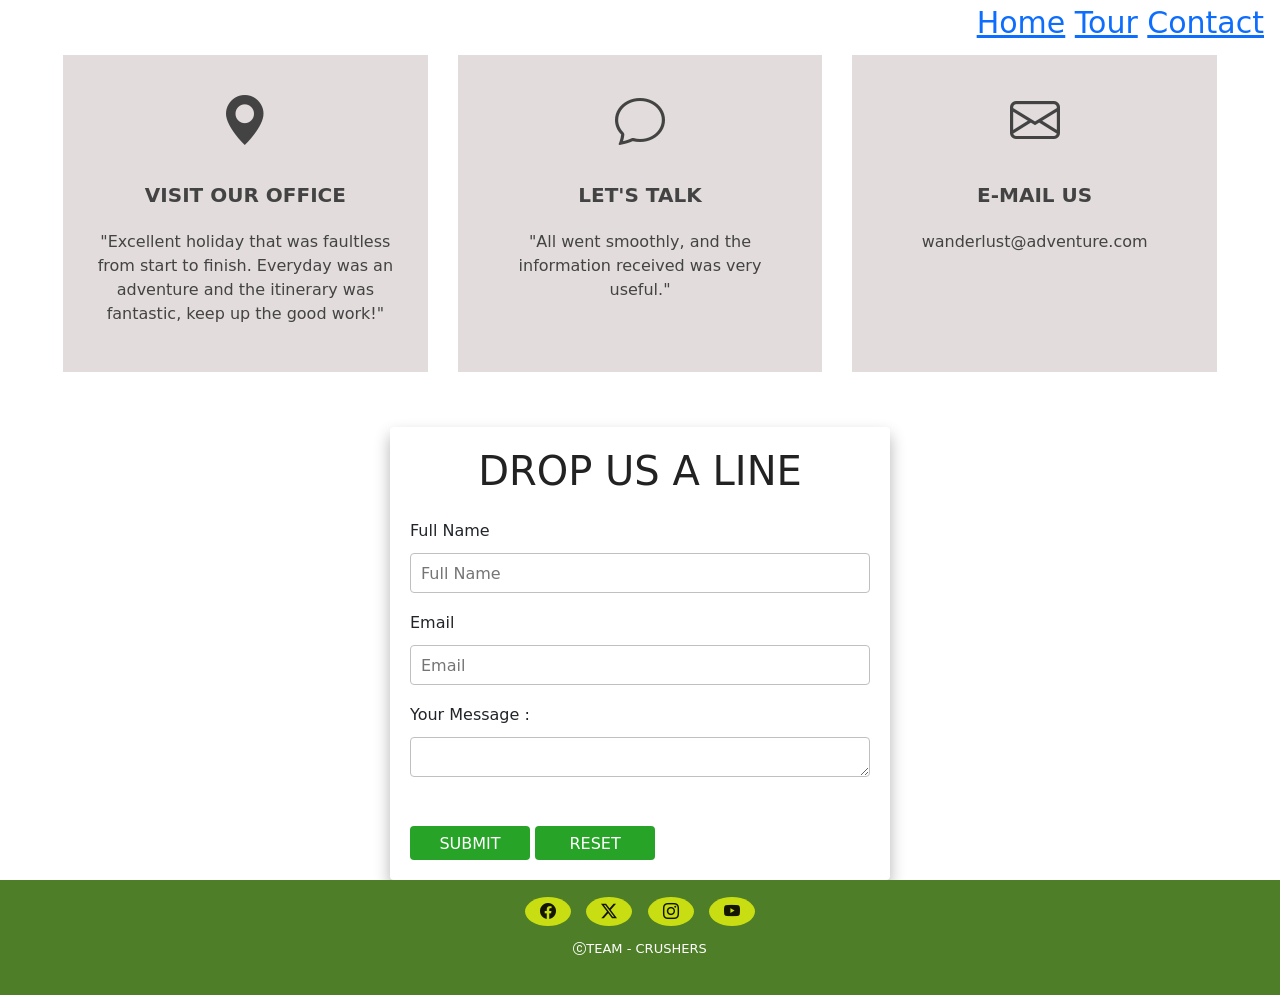
==== contact.html @ a91220c4 "add  content to ontact page" ====
<!DOCTYPE html>
<!DOCTYPE html>
<html lang="en">

<head>

    <meta charset="UTF-8">
    <meta name="viewport" content="width=device-width, initial-scale=1.0">
    <link href="https://cdn.jsdelivr.net/npm/bootstrap@5.3.3/dist/css/bootstrap.min.css" rel="stylesheet">
    <link rel="stylesheet" href="assets/css/style.css">
    <link rel="stylesheet" href="https://cdn.jsdelivr.net/npm/bootstrap-icons@1.11.3/font/bootstrap-icons.min.css">
    <link rel="preconnect" href="https://fonts.googleapis.com">
    <link rel="preconnect" href="https://fonts.gstatic.com" crossorigin>
    <link
        href="https://fonts.googleapis.com/css2?family=Carattere&family=Noto+Sans:ital,wght@0,100..900;1,100..900&family=Open+Sans:ital,wght@0,300..800;1,300..800&family=Roboto:ital,wght@0,100;0,300;0,400;0,500;0,700;0,900;1,100;1,300;1,400;1,500;1,700;1,900&display=swap"
        rel="stylesheet">
    <title>Wanderlust Adventure</title>

</head>



<!-- Logo, Navigation bar,  Hero image3 and Breadcrumb Contact nav -->
<header>

</header>


<!-- Contact cards: 'Visit our office', 'Let's talk' and 'E-mail us' -->
 <body>
    
    <nav>
        <a href="index.html">Home</a>
        <a href="tour.html">Tour</a>
        <a href="contact.html">Contact</a>
    </nav>
<!-- Testimonials -->
<section>
    <div class="contact-page">
        <div class="inner">

            <div class="row">
                <div class="col">
                    <div class="contact-details">
                        <span><i class="bi bi-geo-alt-fill"></i></span>
                        <div class="name"><b>Visit Our office</b></div>

                        <p>"Excellent holiday that was faultless from start to finish. Everyday was an adventure and
                            the itinerary was fantastic, keep up the good work!"</p>
                    </div>
                </div>
                <div class="col">
                    <div class="contact-details">
                        <span><i class="bi bi-chat"></i></span>
                        <div class="name"><b>let's talk</b></div>

                        <p>"All went smoothly, and the information received was very useful."</p>
                    </div>
                </div>

                <div class="col">
                    <div class="contact-details">
                        <span><i class="bi bi-envelope"></i></span>
                        <div class="name"><b>E-mail us</b></div>

                        <p>wanderlust@adventure.com</p>
                    </div>
                </div>
            </div>

        </div>
    </div>
    </div>
    </div>

</section>
<section>
    <div class="form-group">
        <form action="https://formdump.codeinstitute.net?" method="post">
            <h1>Drop us a line</h1>

            <div class="form"><label for="full-name">Full Name</label>
                <input type="text" name="Full-Name" placeholder="Full Name" class="form-contral" id="full-name" required>
            </div>
            <div class="form"><label for="email">Email</label>
                <input type="email" name="email-address" placeholder="Email" class="form-contral" id="email" required>
            </div>
            <div class="form"><label for="message">Your Message :</label>
                <textarea name="message" id="message" rows="10" cols="20" class="form-contral" required></textarea>
            </div>
            <br>

            <button type="submit" class="btn">Submit</button>
            <button type="reset" class="btn">Reset</button>

        </form>
    </div>

</section>


<!-- Footer -->
<footer>
    <div class="footer-container">
        <div class="social-network social-icons">
            <span>
                <a href="https://www.facebook.com/" target="_blank" aria-label="visit our facebook page"><i
                        class="bi bi-facebook"></i></a>
                <a href="https://x.com/" target="_blank" aria-label="visit our twitter page"><i
                        class="bi bi-twitter-x"></i></a>
                <a href="https://www.instagram.com/" target="_blank" aria-label="visit our instagram page"><i
                        class="bi bi-instagram"></i></a>
                <a href="https://www.youtube.com/" target="_blank" aria-label="visit our youtube page"><i
                        class="bi bi-youtube"></i></a>
            </span>
        </div>

        <div class="footer-bottom">
            <p><i class="bi bi-c-circle"></i> Team - Crushers</p>

        </div>

    </div>
</footer>

<script src="https://cdn.jsdelivr.net/npm/bootstrap@5.3.3/dist/js/bootstrap.bundle.min.js">
</script>

</body>

</html>
---- assets/css/style.css ----
*{
    margin: 0;
    padding: 0;
}

html {
    height: 100%;
}

body {
    margin: 0;
    padding: 0;
    /* background: rgb(32, 24, 77); */
    min-height: 100%;
    display: flex;
    flex-direction: column;
}

nav {
    text-align: right;
    font-size: 30px;
    margin-right: 20px;
    text-decoration: none;
    position: absolute;
    background-color: #ffffff;
    width: 100%;
    left: 0;
    padding: 0 1rem;
}

.tagline {
    text-align: center;
    margin-bottom: auto;
    margin-top: 3%;
    text-transform: uppercase;
    width: 100%;
}

.tagline h1{
    background-color: #c7c2c2;
    text-shadow: #27a327;
    text-decoration: none;
    color: #434343;
    width: 100%;
    display: flex;
    flex-wrap: wrap;
    padding: 5px;
   justify-content: center;
   transform: translate(10px, 10px);
}


/* Style for Popular destination section */

.slidershow {
    width: 700px;
    height: 500px;
    overflow: hidden;
    margin-top: auto;
}

.middle {
    position: relative;
    top: 50%;
    left: 50%;
    transform: translate(-50%, -5%);

}

.navigation {
    position: absolute;
    bottom: 20px;
    left: 50%;
    transform: translateX(-50%);
    display: flex;
}

.bar {
    width: 50px;
    height: 10px;
    border: 2px solid #ffffff;
    margin: 6px;
    background-color: rgba(0, 0, 0, 0.2);
    cursor: pointer;
    transition: 0.4s;
}

.bar:hover {
    background-color: #dd820c;
}

input[name="r1"],
input[name="r2"],
input[name="r3"],
input[name="r4"],
input[name="r5"] {
    position: absolute;
    visibility: hidden;
}

.slides {
    width: 500%;
    height: 100%;
    display: flex;
}

.image {
    width: 20%;
    transition: 0.6s;
    margin-top: auto;
}

.image img {
    width: 100%;
    height: 100%;
}

#r1:checked ~ .m1 {
    margin-left: 0;
}

#r2:checked ~ .m1 {
    margin-left: -20%; 
}

#r3:checked ~ .m1 {
    margin-left: -40%;
}

#r4:checked ~ .m1 {
    margin-left: -60%;
}

#r5:checked ~ .m1 {
    margin-left: -80%;
}

/* ---------------------Testimonials Style-------- */

.testimonials {
    padding: 40px 0;
    background: #c7c2c2;
    color: #434343;
    display: flex;
    flex-wrap: wrap;
    text-align: center;
    margin-top: auto;
}
.testimonials h1 {
    font-size: 50px;
    color: rgb(55, 50, 131);
    font-style: normal;
   
}

.inner {
    max-width: 1200px;
    margin: auto;
    overflow: hidden;
    padding: 0 20px;
}

.border {
    width: 160px;
    height: 5px;
    background: #6ab04c;
    margin: 26px auto;
}

.row {
    display: flex;
    flex-wrap: wrap;
    justify-content: center;
    z-index: 1;
}

.col {
    flex: 33.33%;
    max-width: 33.33%;
    box-sizing: border-box;
    padding: 15px;
}

.testimonial {
    background: #fff;
    padding: 30px;
    width: 100%;
    height: 100%;
}

.name {
    font-size: 20px;
    text-transform: uppercase;
    margin: 20px 0;
}

.stars {
    color: #dd820c;
    margin-bottom: 20px;

}
/* ---------------------for contact page-------------------------- */
.contact-page{
    padding: 40px 0;
    color: #434343;
    display: flex;
    flex-wrap: wrap;
    text-align: center;
    margin-top: auto;
}


.contact-details {
    background: #e2dcdc;
    padding: 30px;
    width: 100%;
    height: 100%;
    box-shadow: #000000;
}

.contact-details span {
    font-size: 50px;
}

.form-group {
    margin: auto;
    width: 500px;
    max-width: 90%;
}

.form-group form {
    width: 100%;
    height: 100%;
    padding: 20px;
    background: #fff;
    border-radius: 4px;
    box-shadow: 0 8px 16px rgba(0, 0, 0, 0.3);
}

.form-group form h1 {
    text-align: center;
    margin-bottom: 24px;
    color: #222;
    text-transform: uppercase;
}

.form-group form .form-contral{
    width: 100%;
    height: 40px;
    background: #fff;
    border-radius: 4px;
    border: 1px solid silver;
    margin: 10px 0 18px 0;
    padding: 0 10px;                                                                                                                                   
}

.form-group form .btn {
    margin-left: auto;
    width: 120px;
    height: 34px;
    border: none;
    outline: none;
    background: #27a327;
    cursor: pointer;
    font-size: 16px;
    text-transform: uppercase;
    color: white;
    border-radius: 4px;
    transition: 0.3s;
}

.form-group form .btn:hover {
    opacity: 0.7;
}

/* ---------------------for footer area-------------------------- */
footer {
    background-color: rgb(78, 126, 39);
    width: 100%;
    display: inline-block;
    margin-top: auto;
}

.footer-container {
    height: auto;
    width: 100%;
    padding: 20px 15px 20px 15px;
}

.social-network {
    display: flex;
    justify-content: center;
}

.social-icons a {
    list-style-type: none;
    display: inline block;
    text-decoration: none;
    padding: 5px;
    margin: 5px;
    background-color: #c9dd13;
    border-radius: 50%;
}

.social-icons a i {
    font-size: 1em;
    color: black;
    padding: 10px;
    opacity: 0.9;
}

.social-icons a:hover {
    background-color: #dd820c;
    transition: 0.5s;
}

.footer-bottom {
    align-items: center;
}

.footer-bottom p {
    display: flex;
    justify-content: center;
    text-transform: uppercase;
    font-size: small;
    padding-top: 15px;
    color: #fff;
}

.footer-bottom p span {
    justify-content: space-around;
}

/* ------------Media Queries for Testimonials------------------------ */

@media screen and (max-width:960px){
    .col {
        flex: 100%;
        max-width: 50%;
    }
}
@media screen and (max-width:768px){
    .col {
        flex: 100%;
        max-width: 100%;
    }
}

/* Additional styles for header and navbar */

.header-background {
    background-image: url('../images/beach_compressed.jpg'); 
    background-size: cover;
    background-position: center;
    color: white;
    padding: 50px 0;
}

.breadcrumb-item a {
    color: #ffffff;
}

.breadcrumb-item.active {
    color: #ffffff;
}

.navbar {
    background-color: #ffffff; 
    color: #000000;
    display: flex;
    justify-content: space-between;
    align-items: center;
    padding: 1rem;
}

.navbar-nav {
    list-style: none;
    margin: 0;
    padding: 0;
    display: flex;
    gap: 1rem;
}

.navbar a {
    color: #000000; 
    text-decoration: none;
}

.navbar a:hover {
    color: #000000; 
}

.navbar .disabled {
    color: #cccccc; 
}
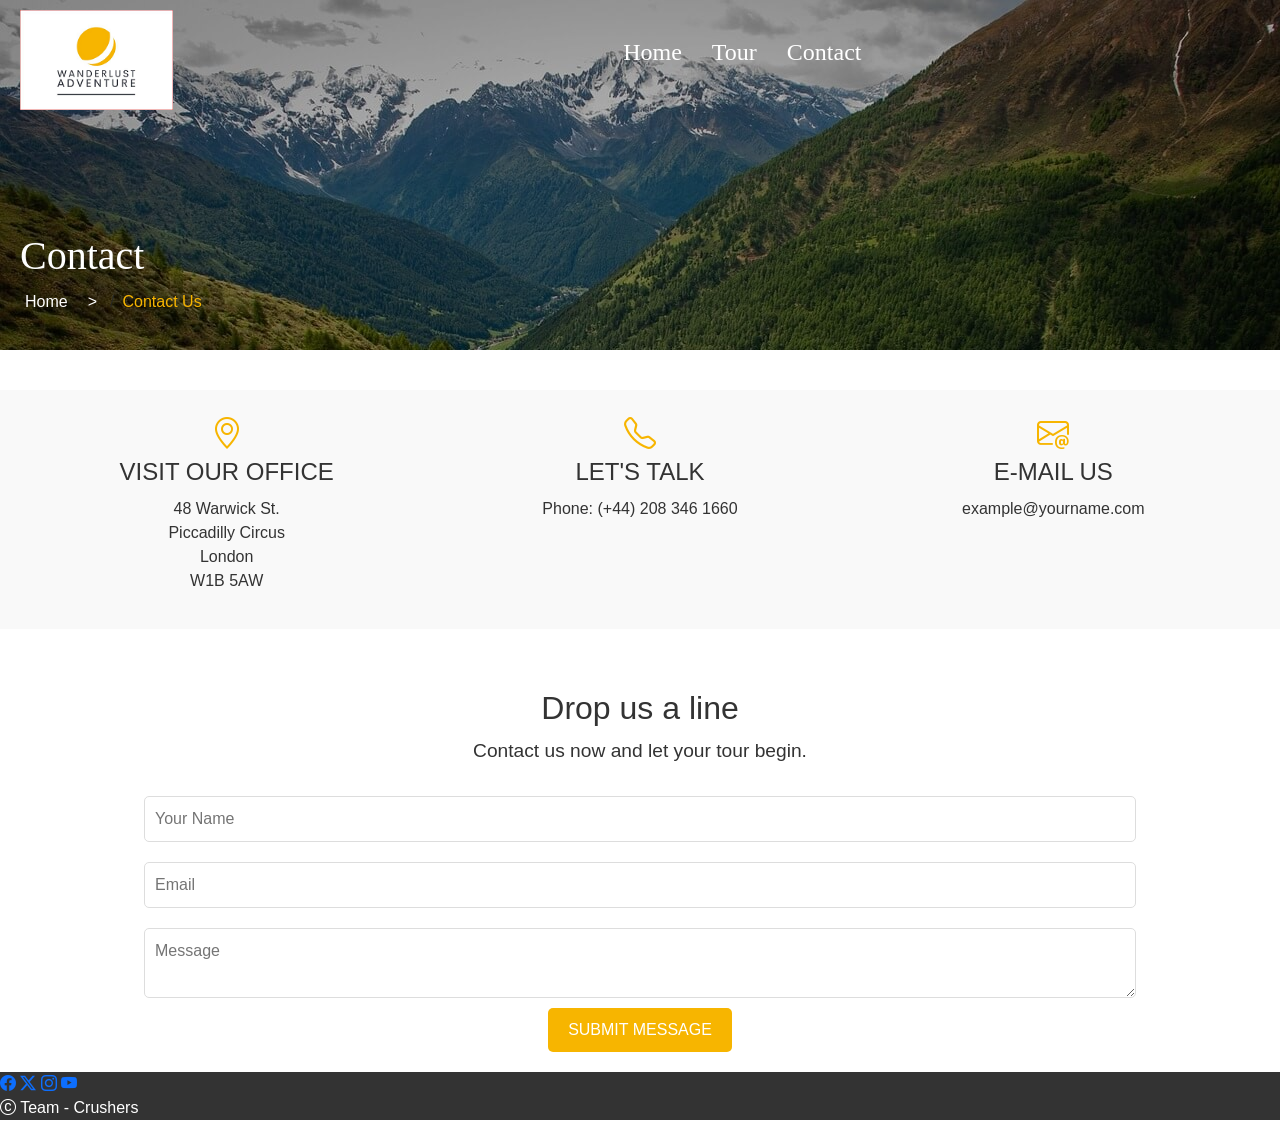
==== commit c6e7194b: "Added Contact page." ====
--- a/contact.html
+++ b/contact.html
@@ -1,131 +1,91 @@
-<!DOCTYPE html>
 <!DOCTYPE html>
 <html lang="en">
-
 <head>
-
     <meta charset="UTF-8">
     <meta name="viewport" content="width=device-width, initial-scale=1.0">
     <link href="https://cdn.jsdelivr.net/npm/bootstrap@5.3.3/dist/css/bootstrap.min.css" rel="stylesheet">
-    <link rel="stylesheet" href="assets/css/style.css">
+    <link rel="stylesheet" href="assets/css/contact_page_style.css">
     <link rel="stylesheet" href="https://cdn.jsdelivr.net/npm/bootstrap-icons@1.11.3/font/bootstrap-icons.min.css">
     <link rel="preconnect" href="https://fonts.googleapis.com">
     <link rel="preconnect" href="https://fonts.gstatic.com" crossorigin>
-    <link
-        href="https://fonts.googleapis.com/css2?family=Carattere&family=Noto+Sans:ital,wght@0,100..900;1,100..900&family=Open+Sans:ital,wght@0,300..800;1,300..800&family=Roboto:ital,wght@0,100;0,300;0,400;0,500;0,700;0,900;1,100;1,300;1,400;1,500;1,700;1,900&display=swap"
-        rel="stylesheet">
+    <link href="https://fonts.googleapis.com/css2?family=Carattere&family=Noto+Sans:ital,wght@0,100..900;1,100..900&family=Open+Sans:ital,wght@0,300..800;1,300..800&family=Roboto:ital,wght@0,100;0,300;0,400;0,500;0,700;0,900;1,100;1,300;1,400;1,500;1,700;1,900&display=swap" rel="stylesheet">
     <title>Wanderlust Adventure</title>
-
 </head>
 
-
-
-<!-- Logo, Navigation bar,  Hero image3 and Breadcrumb Contact nav -->
-<header>
-
-</header>
-
-
-<!-- Contact cards: 'Visit our office', 'Let's talk' and 'E-mail us' -->
- <body>
-    
-    <nav>
-        <a href="index.html">Home</a>
-        <a href="tour.html">Tour</a>
-        <a href="contact.html">Contact</a>
-    </nav>
-<!-- Testimonials -->
-<section>
-    <div class="contact-page">
-        <div class="inner">
-
-            <div class="row">
-                <div class="col">
-                    <div class="contact-details">
-                        <span><i class="bi bi-geo-alt-fill"></i></span>
-                        <div class="name"><b>Visit Our office</b></div>
-
-                        <p>"Excellent holiday that was faultless from start to finish. Everyday was an adventure and
-                            the itinerary was fantastic, keep up the good work!"</p>
-                    </div>
+<body>
+    <header>
+        <div class="header-container">
+            <!-- Logo and navigation -->
+            <div class="navbar">
+                <div class="logo">
+                    <img src="assets/images/logo_wanderlust_adventure_small.png" alt="Wanderlust Adventure logo">
                 </div>
-                <div class="col">
-                    <div class="contact-details">
-                        <span><i class="bi bi-chat"></i></span>
-                        <div class="name"><b>let's talk</b></div>
-
-                        <p>"All went smoothly, and the information received was very useful."</p>
-                    </div>
-                </div>
-
-                <div class="col">
-                    <div class="contact-details">
-                        <span><i class="bi bi-envelope"></i></span>
-                        <div class="name"><b>E-mail us</b></div>
-
-                        <p>wanderlust@adventure.com</p>
-                    </div>
+                <nav>
+                    <ul>
+                        <li><a href="index.html">Home</a></li>                    
+                        <li><a href="tour.html">Tour</a></li>                  
+                        <li><a href="contact.html">Contact</a></li>
+                    </ul>
+                </nav>
+            </div>
+            <div class="hero">
+                <h2>Contact</h2>
+                <div class="breadcrumb">
+                    <a href="index.html" class="breadcrumb-item">Home</a>
+                    <a href="contact.html" class="breadcrumb-item">Contact Us</a>
                 </div>
             </div>
+        </div>
+    </header>
 
+    <main>
+        <section class="contact-info">
+            <div class="info-box">
+                <i class="bi bi-geo-alt"></i>
+                <h3>VISIT OUR OFFICE</h3>
+                <p>48 Warwick St.<br>Piccadilly Circus<br>London<br>W1B 5AW</p>
+            </div>
+            <div class="info-box">
+                <i class="bi bi-telephone"></i>
+                <h3>LET'S TALK</h3>
+                <p>Phone: (+44) 208 346 1660</p>
+            </div>
+            <div class="info-box">
+                <i class="bi bi-envelope-at"></i>
+                <h3>E-MAIL US</h3>
+                <p>example@yourname.com</p>
+            </div>
+        </section>
+
+        <section class="contact-form">
+            <h2>Drop us a line</h2>
+            <p>Contact us now and let your tour begin.</p>
+            <form action="#">
+                <input type="text" name="name" placeholder="Your Name" required>
+                <input type="email" name="email" placeholder="Email" required>                
+                <textarea name="message" placeholder="Message" required></textarea>
+                <button type="submit">SUBMIT MESSAGE</button>
+            </form>
+        </section>
+    </main>
+
+    <!-- Footer -->
+    <footer>
+        <div class="footer-container">
+            <div class="social-network social-icons">
+                <span>
+                    <a href="https://www.facebook.com/" target="_blank" aria-label="visit our facebook page"><i class="bi bi-facebook"></i></a>
+                    <a href="https://x.com/" target="_blank" aria-label="visit our twitter page"><i class="bi bi-twitter-x"></i></a>
+                    <a href="https://www.instagram.com/" target="_blank" aria-label="visit our instagram page"><i class="bi bi-instagram"></i></a>
+                    <a href="https://www.youtube.com/" target="_blank" aria-label="visit our youtube page"><i class="bi bi-youtube"></i></a>
+                </span>
+            </div>
+            <div class="footer-bottom">
+                <p><i class="bi bi-c-circle"></i> Team - Crushers</p>
+            </div>          
         </div>
-    </div>
-    </div>
-    </div>
+    </footer>
 
-</section>
-<section>
-    <div class="form-group">
-        <form action="https://formdump.codeinstitute.net?" method="post">
-            <h1>Drop us a line</h1>
-
-            <div class="form"><label for="full-name">Full Name</label>
-                <input type="text" name="Full-Name" placeholder="Full Name" class="form-contral" id="full-name" required>
-            </div>
-            <div class="form"><label for="email">Email</label>
-                <input type="email" name="email-address" placeholder="Email" class="form-contral" id="email" required>
-            </div>
-            <div class="form"><label for="message">Your Message :</label>
-                <textarea name="message" id="message" rows="10" cols="20" class="form-contral" required></textarea>
-            </div>
-            <br>
-
-            <button type="submit" class="btn">Submit</button>
-            <button type="reset" class="btn">Reset</button>
-
-        </form>
-    </div>
-
-</section>
-
-
-<!-- Footer -->
-<footer>
-    <div class="footer-container">
-        <div class="social-network social-icons">
-            <span>
-                <a href="https://www.facebook.com/" target="_blank" aria-label="visit our facebook page"><i
-                        class="bi bi-facebook"></i></a>
-                <a href="https://x.com/" target="_blank" aria-label="visit our twitter page"><i
-                        class="bi bi-twitter-x"></i></a>
-                <a href="https://www.instagram.com/" target="_blank" aria-label="visit our instagram page"><i
-                        class="bi bi-instagram"></i></a>
-                <a href="https://www.youtube.com/" target="_blank" aria-label="visit our youtube page"><i
-                        class="bi bi-youtube"></i></a>
-            </span>
-        </div>
-
-        <div class="footer-bottom">
-            <p><i class="bi bi-c-circle"></i> Team - Crushers</p>
-
-        </div>
-
-    </div>
-</footer>
-
-<script src="https://cdn.jsdelivr.net/npm/bootstrap@5.3.3/dist/js/bootstrap.bundle.min.js">
-</script>
-
+    <script src="https://cdn.jsdelivr.net/npm/bootstrap@5.3.3/dist/js/bootstrap.bundle.min.js"></script>
 </body>
-
-</html>+</html>
--- a/assets/css/contact_page_style.css
+++ b/assets/css/contact_page_style.css
@@ -0,0 +1,212 @@
+* {
+    margin: 0;
+    padding: 0;
+    box-sizing: border-box;
+    font-family: 'Roboto', Arial, sans-serif;
+}
+
+body {
+    color: #333;
+}
+
+/* Header styles */
+.header-container {
+    background-image: url('../images/alps_compressed_cropped.jpg');
+    background-size: cover;
+    background-position: center;
+    position: relative;
+    height: 350px;
+}
+
+/* Black overlay with 50% opacity over the hero image for better text readability. */
+.header-container::after {
+    content: '';
+    position: absolute;
+    top: 0;
+    left: 0;
+    width: 100%;
+    height: 100%;
+    background-color: rgba(0, 0, 0, 0.3); 
+    z-index: 1;
+}
+
+.navbar {
+    position: absolute;
+    top: 0;
+    left: 0;
+    width: 100%;    
+    display: flex;
+    align-items: center;
+    padding: 10px 0;
+    z-index: 1000; /* Navbar on top */
+}
+
+.navbar .logo img {
+    height: 100px;
+    width: auto;
+    margin-left: 20px;
+}
+
+nav {
+    flex-grow: 1; 
+    text-align: center;
+    
+}
+
+.navbar nav ul {
+    list-style: none;
+    display: flex;
+    justify-content: center;
+    align-items: center;
+}
+
+.navbar nav ul li {
+    margin: 0 15px;
+}
+
+.navbar nav ul li a {
+    color: white;
+    text-decoration: none;
+    font-family: Red Rose;
+    font-size: 1.5em;
+    transition: color 0.3s;
+}
+
+.navbar nav ul li a:hover {
+    color: #f7b500;
+}
+
+/* Hero section styles */
+.hero {
+    text-align: left;
+    color: #fff;
+    position: absolute;
+    bottom: 20px;
+    left: 20px; 
+    transform: none;
+    z-index: 1000; /* Navbar on top */
+}
+
+.hero h2 {
+    font-size: 2.5em;
+    margin-bottom: 10px;
+    font-family: 'Red Rose', cursive;
+}
+
+.breadcrumb {
+    display: flex;
+    align-items: center;
+}
+
+.breadcrumb-item {
+    color: white; /* White color for links */
+    text-decoration: none; /* Remove underline from links */
+    margin: 0 5px;
+    position: relative;
+}
+
+.breadcrumb-item::after {
+    content: ">";
+    color: white; /* White color for the arrow */
+    margin-left: 20px;
+    
+}
+
+.breadcrumb-item:nth-child(2) {
+    margin-left: 0px;
+}
+
+
+.breadcrumb-item:last-child::after {
+    content: "";
+}
+
+
+.breadcrumb-item:hover {
+    color: #f7b500; 
+}
+
+.breadcrumb-item:last-child {
+    color: #f7b500; 
+}
+
+/* Contact info section styles */
+.contact-info {
+    display: flex;
+    justify-content: space-around;
+    margin: 40px 0;
+    padding: 20px;
+    background-color: #f9f9f9;
+}
+
+.info-box {
+    text-align: center;
+    width: 30%;
+}
+
+.info-box .bi {
+    font-size: 2em;
+    margin-bottom: 10px;
+    color: #f7b500;
+}
+
+.info-box h3 {
+    margin-bottom: 10px;
+    font-size: 1.5em;
+}
+
+.info-box p {
+    font-size: 1em;
+    line-height: 1.5;
+}
+
+/* Contact form section styles */
+.contact-form {
+    text-align: center;
+    padding: 20px;
+}
+
+.contact-form h2 {
+    margin-bottom: 10px;
+    font-size: 2em;
+}
+
+.contact-form p {
+    margin-bottom: 20px;
+    font-size: 1.2em;
+}
+
+.contact-form form {
+    display: flex;
+    flex-direction: column;
+    align-items: center;
+}
+
+.contact-form form input,
+.contact-form form textarea {
+    width: 80%;
+    padding: 10px;
+    margin: 10px 0;
+    border: 1px solid #ddd;
+    border-radius: 5px;
+}
+
+.contact-form form button {
+    padding: 10px 20px;
+    border: none;
+    background-color: #f7b500;
+    color: #fff;
+    border-radius: 5px;
+    cursor: pointer;
+    font-size: 1em;
+    transition: background-color 0.3s;
+}
+
+.contact-form form button:hover {
+    background-color: #cc7a00;
+}
+
+/* Footer styles */
+.footer-container {
+    background-color: #333;
+    color: #fff
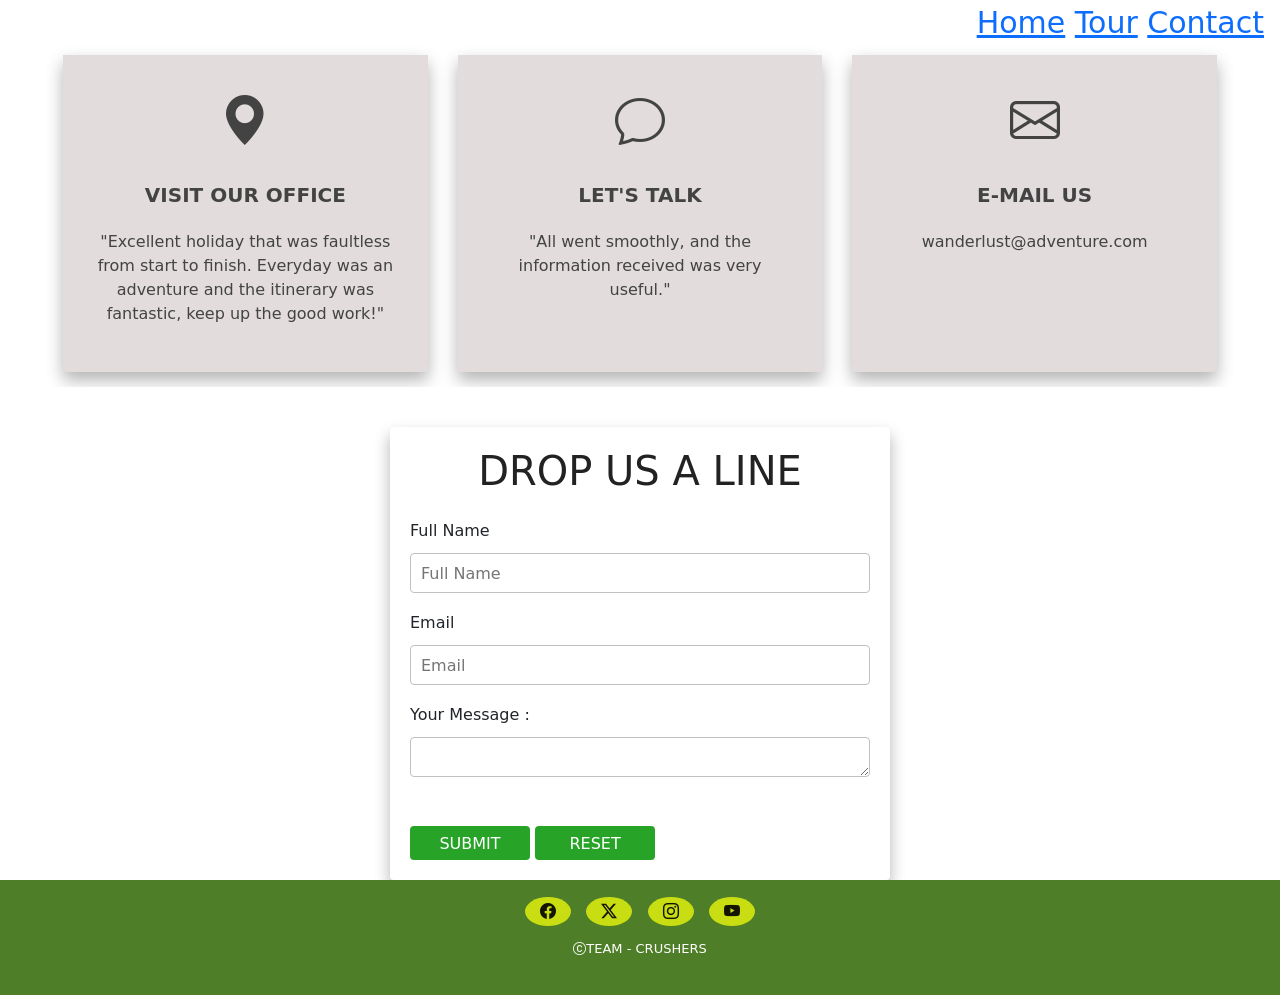
==== commit af820788: "Merge pull request #33 from JyotiHambir-BC/DupBranch Added Style to testimonials" ====
--- a/contact.html
+++ b/contact.html
@@ -1,91 +1,131 @@
+<!DOCTYPE html>
 <!DOCTYPE html>
 <html lang="en">
+
 <head>
+
     <meta charset="UTF-8">
     <meta name="viewport" content="width=device-width, initial-scale=1.0">
     <link href="https://cdn.jsdelivr.net/npm/bootstrap@5.3.3/dist/css/bootstrap.min.css" rel="stylesheet">
-    <link rel="stylesheet" href="assets/css/contact_page_style.css">
+    <link rel="stylesheet" href="assets/css/style.css">
     <link rel="stylesheet" href="https://cdn.jsdelivr.net/npm/bootstrap-icons@1.11.3/font/bootstrap-icons.min.css">
     <link rel="preconnect" href="https://fonts.googleapis.com">
     <link rel="preconnect" href="https://fonts.gstatic.com" crossorigin>
-    <link href="https://fonts.googleapis.com/css2?family=Carattere&family=Noto+Sans:ital,wght@0,100..900;1,100..900&family=Open+Sans:ital,wght@0,300..800;1,300..800&family=Roboto:ital,wght@0,100;0,300;0,400;0,500;0,700;0,900;1,100;1,300;1,400;1,500;1,700;1,900&display=swap" rel="stylesheet">
+    <link
+        href="https://fonts.googleapis.com/css2?family=Carattere&family=Noto+Sans:ital,wght@0,100..900;1,100..900&family=Open+Sans:ital,wght@0,300..800;1,300..800&family=Roboto:ital,wght@0,100;0,300;0,400;0,500;0,700;0,900;1,100;1,300;1,400;1,500;1,700;1,900&display=swap"
+        rel="stylesheet">
     <title>Wanderlust Adventure</title>
+
 </head>
 
-<body>
-    <header>
-        <div class="header-container">
-            <!-- Logo and navigation -->
-            <div class="navbar">
-                <div class="logo">
-                    <img src="assets/images/logo_wanderlust_adventure_small.png" alt="Wanderlust Adventure logo">
+
+
+<!-- Logo, Navigation bar,  Hero image3 and Breadcrumb Contact nav -->
+<header>
+
+</header>
+
+
+<!-- Contact cards: 'Visit our office', 'Let's talk' and 'E-mail us' -->
+ <body>
+    
+    <nav>
+        <a href="index.html">Home</a>
+        <a href="tour.html">Tour</a>
+        <a href="contact.html">Contact</a>
+    </nav>
+<!-- Testimonials -->
+<section>
+    <div class="contact-page">
+        <div class="inner">
+
+            <div class="row">
+                <div class="col">
+                    <div class="contact-details">
+                        <span><i class="bi bi-geo-alt-fill"></i></span>
+                        <div class="name"><b>Visit Our office</b></div>
+
+                        <p>"Excellent holiday that was faultless from start to finish. Everyday was an adventure and
+                            the itinerary was fantastic, keep up the good work!"</p>
+                    </div>
                 </div>
-                <nav>
-                    <ul>
-                        <li><a href="index.html">Home</a></li>                    
-                        <li><a href="tour.html">Tour</a></li>                  
-                        <li><a href="contact.html">Contact</a></li>
-                    </ul>
-                </nav>
-            </div>
-            <div class="hero">
-                <h2>Contact</h2>
-                <div class="breadcrumb">
-                    <a href="index.html" class="breadcrumb-item">Home</a>
-                    <a href="contact.html" class="breadcrumb-item">Contact Us</a>
+                <div class="col">
+                    <div class="contact-details">
+                        <span><i class="bi bi-chat"></i></span>
+                        <div class="name"><b>let's talk</b></div>
+
+                        <p>"All went smoothly, and the information received was very useful."</p>
+                    </div>
+                </div>
+
+                <div class="col">
+                    <div class="contact-details">
+                        <span><i class="bi bi-envelope"></i></span>
+                        <div class="name"><b>E-mail us</b></div>
+
+                        <p>wanderlust@adventure.com</p>
+                    </div>
                 </div>
             </div>
+
         </div>
-    </header>
+    </div>
+    </div>
+    </div>
 
-    <main>
-        <section class="contact-info">
-            <div class="info-box">
-                <i class="bi bi-geo-alt"></i>
-                <h3>VISIT OUR OFFICE</h3>
-                <p>48 Warwick St.<br>Piccadilly Circus<br>London<br>W1B 5AW</p>
+</section>
+<section>
+    <div class="form-group">
+        <form action="https://formdump.codeinstitute.net?" method="post">
+            <h1>Drop us a line</h1>
+
+            <div class="form"><label for="full-name">Full Name</label>
+                <input type="text" name="Full-Name" placeholder="Full Name" class="form-contral" id="full-name" required>
             </div>
-            <div class="info-box">
-                <i class="bi bi-telephone"></i>
-                <h3>LET'S TALK</h3>
-                <p>Phone: (+44) 208 346 1660</p>
+            <div class="form"><label for="email">Email</label>
+                <input type="email" name="email-address" placeholder="Email" class="form-contral" id="email" required>
             </div>
-            <div class="info-box">
-                <i class="bi bi-envelope-at"></i>
-                <h3>E-MAIL US</h3>
-                <p>example@yourname.com</p>
+            <div class="form"><label for="message">Your Message :</label>
+                <textarea name="message" id="message" rows="10" cols="20" class="form-contral" required></textarea>
             </div>
-        </section>
+            <br>
 
-        <section class="contact-form">
-            <h2>Drop us a line</h2>
-            <p>Contact us now and let your tour begin.</p>
-            <form action="#">
-                <input type="text" name="name" placeholder="Your Name" required>
-                <input type="email" name="email" placeholder="Email" required>                
-                <textarea name="message" placeholder="Message" required></textarea>
-                <button type="submit">SUBMIT MESSAGE</button>
-            </form>
-        </section>
-    </main>
+            <button type="submit" class="btn">Submit</button>
+            <button type="reset" class="btn">Reset</button>
 
-    <!-- Footer -->
-    <footer>
-        <div class="footer-container">
-            <div class="social-network social-icons">
-                <span>
-                    <a href="https://www.facebook.com/" target="_blank" aria-label="visit our facebook page"><i class="bi bi-facebook"></i></a>
-                    <a href="https://x.com/" target="_blank" aria-label="visit our twitter page"><i class="bi bi-twitter-x"></i></a>
-                    <a href="https://www.instagram.com/" target="_blank" aria-label="visit our instagram page"><i class="bi bi-instagram"></i></a>
-                    <a href="https://www.youtube.com/" target="_blank" aria-label="visit our youtube page"><i class="bi bi-youtube"></i></a>
-                </span>
-            </div>
-            <div class="footer-bottom">
-                <p><i class="bi bi-c-circle"></i> Team - Crushers</p>
-            </div>          
+        </form>
+    </div>
+
+</section>
+
+
+<!-- Footer -->
+<footer>
+    <div class="footer-container">
+        <div class="social-network social-icons">
+            <span>
+                <a href="https://www.facebook.com/" target="_blank" aria-label="visit our facebook page"><i
+                        class="bi bi-facebook"></i></a>
+                <a href="https://x.com/" target="_blank" aria-label="visit our twitter page"><i
+                        class="bi bi-twitter-x"></i></a>
+                <a href="https://www.instagram.com/" target="_blank" aria-label="visit our instagram page"><i
+                        class="bi bi-instagram"></i></a>
+                <a href="https://www.youtube.com/" target="_blank" aria-label="visit our youtube page"><i
+                        class="bi bi-youtube"></i></a>
+            </span>
         </div>
-    </footer>
 
-    <script src="https://cdn.jsdelivr.net/npm/bootstrap@5.3.3/dist/js/bootstrap.bundle.min.js"></script>
+        <div class="footer-bottom">
+            <p><i class="bi bi-c-circle"></i> Team - Crushers</p>
+
+        </div>
+
+    </div>
+</footer>
+
+<script src="https://cdn.jsdelivr.net/npm/bootstrap@5.3.3/dist/js/bootstrap.bundle.min.js">
+</script>
+
 </body>
-</html>
+
+</html>
--- a/assets/css/style.css
+++ b/assets/css/style.css
@@ -0,0 +1,397 @@
+*{
+    margin: 0;
+    padding: 0;
+}
+
+html {
+    height: 100%;
+}
+
+body {
+    margin: 0;
+    padding: 0;
+    /* background: rgb(32, 24, 77); */
+    min-height: 100%;
+    display: flex;
+    flex-direction: column;
+}
+
+nav {
+    text-align: right;
+    font-size: 30px;
+    margin-right: 20px;
+    text-decoration: none;
+    position: absolute;
+    background-color: #ffffff;
+    width: 100%;
+    left: 0;
+    padding: 0 1rem;
+}
+
+.tagline {
+    text-align: center;
+    margin-bottom: auto;
+    margin-top: 5%;
+    text-transform: uppercase;
+    width: 100%;
+}
+
+.tagline h1{
+    background-color: #c7c2c2;
+    text-shadow: #27a327;
+    text-decoration: none;
+    /* color: #434343; */
+    color: rgb(55, 50, 131);
+    width: 100%;
+    display: flex;
+    flex-wrap: wrap;
+    padding: 5px;
+   justify-content: center;
+   transform: translate(10px, 10px);
+}
+
+
+/* Style for Popular destination section */
+
+.slidershow {
+    width: 700px;
+    height: 500px;
+    overflow: hidden;
+    margin-top: auto;
+}
+
+.middle {
+    position: relative;
+    top: 50%;
+    left: 50%;
+    transform: translate(-50%, -5%);
+
+}
+
+.navigation {
+    position: absolute;
+    bottom: 20px;
+    left: 50%;
+    transform: translateX(-50%);
+    display: flex;
+}
+
+.bar {
+    width: 50px;
+    height: 10px;
+    border: 2px solid #ffffff;
+    margin: 6px;
+    background-color: rgba(0, 0, 0, 0.2);
+    cursor: pointer;
+    transition: 0.4s;
+}
+
+.bar:hover {
+    background-color: #dd820c;
+}
+
+input[name="r1"],
+input[name="r2"],
+input[name="r3"],
+input[name="r4"],
+input[name="r5"] {
+    position: absolute;
+    visibility: hidden;
+}
+
+.slides {
+    width: 500%;
+    height: 100%;
+    display: flex;
+}
+
+.image {
+    width: 20%;
+    transition: 0.6s;
+    margin-top: auto;
+}
+
+.image img {
+    width: 100%;
+    height: 100%;
+}
+
+#r1:checked ~ .m1 {
+    margin-left: 0;
+}
+
+#r2:checked ~ .m1 {
+    margin-left: -20%; 
+}
+
+#r3:checked ~ .m1 {
+    margin-left: -40%;
+}
+
+#r4:checked ~ .m1 {
+    margin-left: -60%;
+}
+
+#r5:checked ~ .m1 {
+    margin-left: -80%;
+}
+
+/* ---------------------Testimonials Style-------- */
+
+.testimonials {
+    padding: 40px 0;
+    background: #c7c2c2;
+    color: #434343;
+    display: flex;
+    flex-wrap: wrap;
+    text-align: center;
+    margin-top: auto;
+}
+.testimonials h1 {
+    font-size: 50px;
+    color: rgb(55, 50, 131);
+    font-style: normal;
+   
+}
+
+.inner {
+    max-width: 1200px;
+    margin: auto;
+    overflow: hidden;
+    padding: 0 20px;
+}
+
+.border {
+    width: 160px;
+    height: 5px;
+    background: #6ab04c;
+    margin: 26px auto;
+}
+
+.row {
+    display: flex;
+    flex-wrap: wrap;
+    justify-content: center;
+    z-index: 1;
+}
+
+.col {
+    flex: 33.33%;
+    max-width: 33.33%;
+    box-sizing: border-box;
+    padding: 15px;
+}
+
+.testimonial {
+    background: #fff;
+    padding: 30px;
+    width: 100%;
+    height: 100%;
+    box-shadow: 0 8px 16px rgba(0, 0, 0, 0.3);
+}
+
+.name {
+    font-size: 20px;
+    text-transform: uppercase;
+    margin: 20px 0;
+}
+
+.stars {
+    color: #dd820c;
+    margin-bottom: 20px;
+
+}
+/* ---------------------for contact page-------------------------- */
+.contact-page{
+    padding: 40px 0;
+    color: #434343;
+    display: flex;
+    flex-wrap: wrap;
+    text-align: center;
+    margin-top: auto;
+}
+
+
+.contact-details {
+    background: #e2dcdc;
+    padding: 30px;
+    width: 100%;
+    height: 100%;
+    box-shadow: 0 8px 16px rgba(0, 0, 0, 0.3);
+}
+
+.contact-details span {
+    font-size: 50px;
+}
+
+.form-group {
+    margin: auto;
+    width: 500px;
+    max-width: 90%;
+}
+
+.form-group form {
+    width: 100%;
+    height: 100%;
+    padding: 20px;
+    background: #fff;
+    border-radius: 4px;
+    box-shadow: 0 8px 16px rgba(0, 0, 0, 0.3);
+}
+
+.form-group form h1 {
+    text-align: center;
+    margin-bottom: 24px;
+    color: #222;
+    text-transform: uppercase;
+}
+
+.form-group form .form-contral{
+    width: 100%;
+    height: 40px;
+    background: #fff;
+    border-radius: 4px;
+    border: 1px solid silver;
+    margin: 10px 0 18px 0;
+    padding: 0 10px;                                                                                                                                   
+}
+
+.form-group form .btn {
+    margin-left: auto;
+    width: 120px;
+    height: 34px;
+    border: none;
+    outline: none;
+    background: #27a327;
+    cursor: pointer;
+    font-size: 16px;
+    text-transform: uppercase;
+    color: white;
+    border-radius: 4px;
+    transition: 0.3s;
+}
+
+.form-group form .btn:hover {
+    opacity: 0.7;
+}
+
+/* ---------------------for footer area-------------------------- */
+footer {
+    background-color: rgb(78, 126, 39);
+    width: 100%;
+    display: inline-block;
+    margin-top: auto;
+}
+
+.footer-container {
+    height: auto;
+    width: 100%;
+    padding: 20px 15px 20px 15px;
+}
+
+.social-network {
+    display: flex;
+    justify-content: center;
+}
+
+.social-icons a {
+    list-style-type: none;
+    display: inline block;
+    text-decoration: none;
+    padding: 5px;
+    margin: 5px;
+    background-color: #c9dd13;
+    border-radius: 50%;
+}
+
+.social-icons a i {
+    font-size: 1em;
+    color: black;
+    padding: 10px;
+    opacity: 0.9;
+}
+
+.social-icons a:hover {
+    background-color: #dd820c;
+    transition: 0.5s;
+}
+
+.footer-bottom {
+    align-items: center;
+}
+
+.footer-bottom p {
+    display: flex;
+    justify-content: center;
+    text-transform: uppercase;
+    font-size: small;
+    padding-top: 15px;
+    color: #fff;
+}
+
+.footer-bottom p span {
+    justify-content: space-around;
+}
+
+/* ------------Media Queries for Testimonials------------------------ */
+
+@media screen and (max-width:960px){
+    .col {
+        flex: 100%;
+        max-width: 50%;
+    }
+}
+@media screen and (max-width:768px){
+    .col {
+        flex: 100%;
+        max-width: 100%;
+    }
+}
+
+/* Additional styles for header and navbar */
+
+.header-background {
+    background-image: url('../images/beach_compressed.jpg'); 
+    background-size: cover;
+    background-position: center;
+    color: white;
+    padding: 50px 0;
+}
+
+.breadcrumb-item a {
+    color: #ffffff;
+}
+
+.breadcrumb-item.active {
+    color: #ffffff;
+}
+
+.navbar {
+    background-color: #ffffff; 
+    color: #000000;
+    display: flex;
+    justify-content: space-between;
+    align-items: center;
+    padding: 1rem;
+}
+
+.navbar-nav {
+    list-style: none;
+    margin: 0;
+    padding: 0;
+    display: flex;
+    gap: 1rem;
+}
+
+.navbar a {
+    color: #000000; 
+    text-decoration: none;
+}
+
+.navbar a:hover {
+    color: #000000; 
+}
+
+.navbar .disabled {
+    color: #cccccc; 
+}
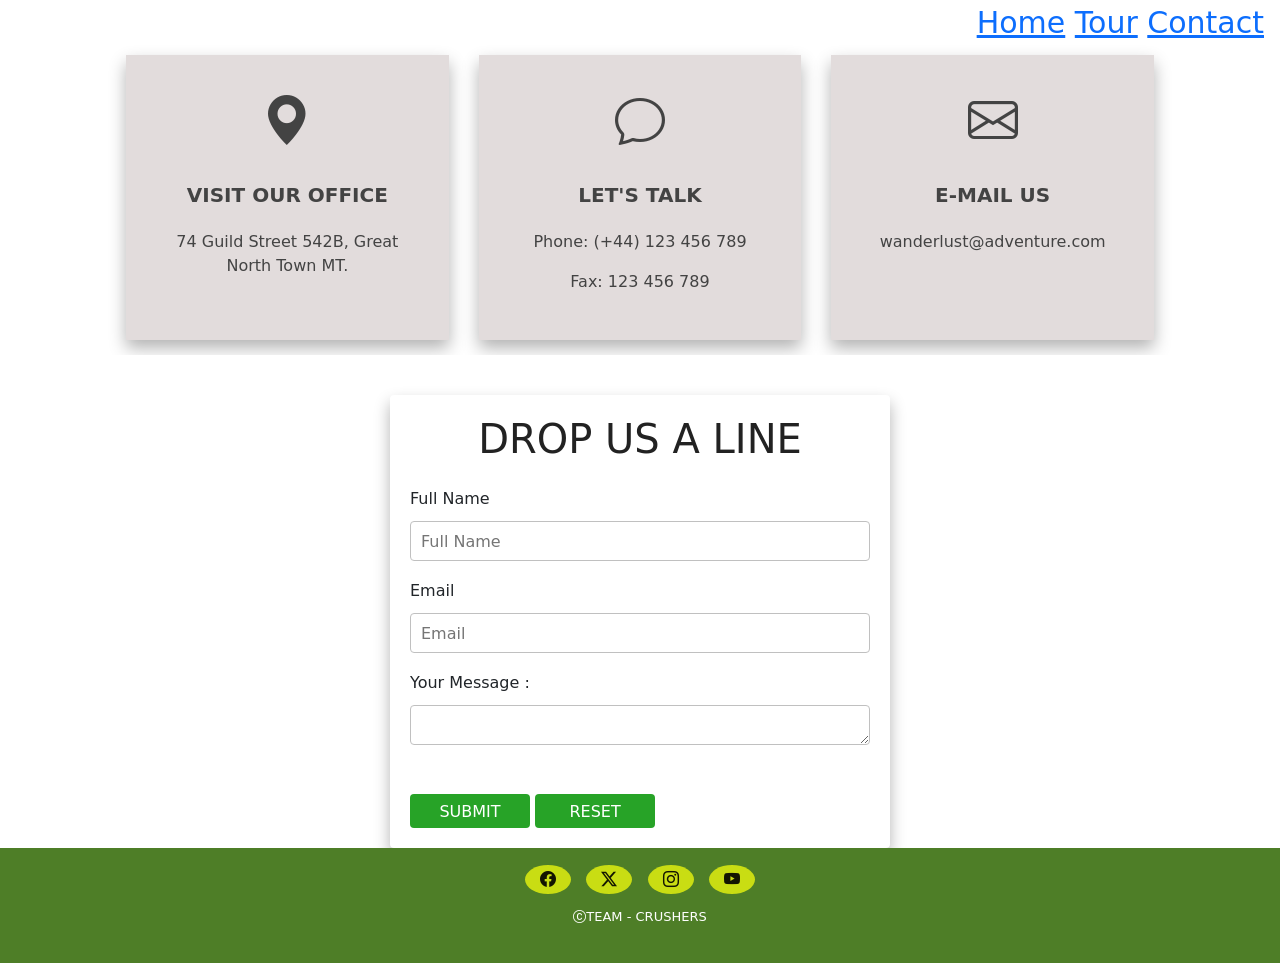
==== commit be887ef5: "add content to contact details" ====
--- a/contact.html
+++ b/contact.html
@@ -45,8 +45,8 @@
                         <span><i class="bi bi-geo-alt-fill"></i></span>
                         <div class="name"><b>Visit Our office</b></div>
 
-                        <p>"Excellent holiday that was faultless from start to finish. Everyday was an adventure and
-                            the itinerary was fantastic, keep up the good work!"</p>
+                        <p>74 Guild Street 542B,
+                            Great North Town MT.</p>
                     </div>
                 </div>
                 <div class="col">
@@ -54,7 +54,8 @@
                         <span><i class="bi bi-chat"></i></span>
                         <div class="name"><b>let's talk</b></div>
 
-                        <p>"All went smoothly, and the information received was very useful."</p>
+                        <p>Phone: (+44) 123 456 789</p>
+                        <p>Fax: 123 456 789</p>
                     </div>
                 </div>
 
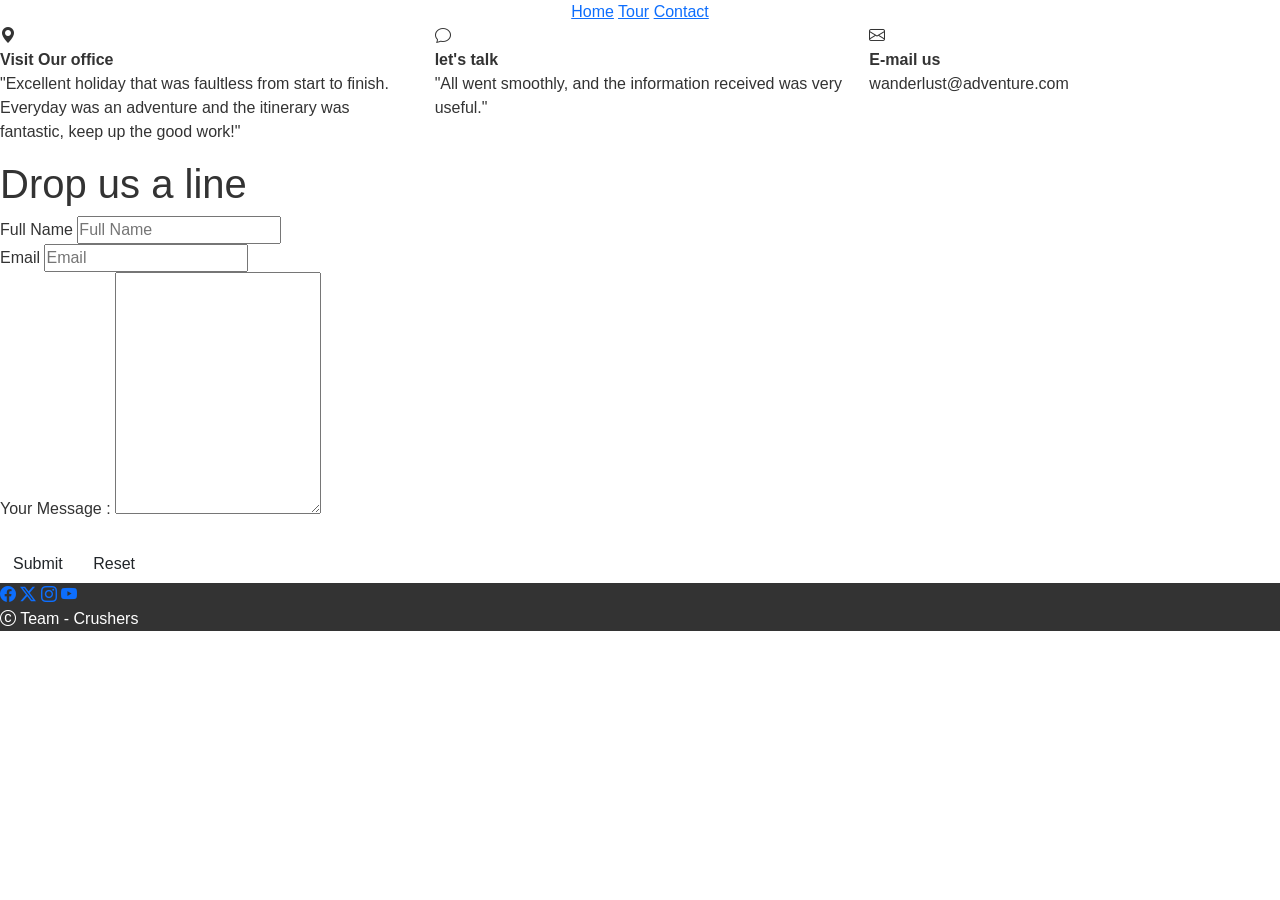
==== commit c5f77c10: "Merge branch 'main' into newBranch1" ====
--- a/contact.html
+++ b/contact.html
@@ -1,13 +1,11 @@
-<!DOCTYPE html>
 <!DOCTYPE html>
 <html lang="en">
 
 <head>
-
     <meta charset="UTF-8">
     <meta name="viewport" content="width=device-width, initial-scale=1.0">
     <link href="https://cdn.jsdelivr.net/npm/bootstrap@5.3.3/dist/css/bootstrap.min.css" rel="stylesheet">
-    <link rel="stylesheet" href="assets/css/style.css">
+    <link rel="stylesheet" href="assets/css/contact_page_style.css">
     <link rel="stylesheet" href="https://cdn.jsdelivr.net/npm/bootstrap-icons@1.11.3/font/bootstrap-icons.min.css">
     <link rel="preconnect" href="https://fonts.googleapis.com">
     <link rel="preconnect" href="https://fonts.gstatic.com" crossorigin>
@@ -15,7 +13,6 @@
         href="https://fonts.googleapis.com/css2?family=Carattere&family=Noto+Sans:ital,wght@0,100..900;1,100..900&family=Open+Sans:ital,wght@0,300..800;1,300..800&family=Roboto:ital,wght@0,100;0,300;0,400;0,500;0,700;0,900;1,100;1,300;1,400;1,500;1,700;1,900&display=swap"
         rel="stylesheet">
     <title>Wanderlust Adventure</title>
-
 </head>
 
 
@@ -45,8 +42,8 @@
                         <span><i class="bi bi-geo-alt-fill"></i></span>
                         <div class="name"><b>Visit Our office</b></div>
 
-                        <p>74 Guild Street 542B,
-                            Great North Town MT.</p>
+                        <p>"Excellent holiday that was faultless from start to finish. Everyday was an adventure and
+                            the itinerary was fantastic, keep up the good work!"</p>
                     </div>
                 </div>
                 <div class="col">
@@ -54,8 +51,7 @@
                         <span><i class="bi bi-chat"></i></span>
                         <div class="name"><b>let's talk</b></div>
 
-                        <p>Phone: (+44) 123 456 789</p>
-                        <p>Fax: 123 456 789</p>
+                        <p>"All went smoothly, and the information received was very useful."</p>
                     </div>
                 </div>
 
@@ -114,7 +110,11 @@
                 <a href="https://www.youtube.com/" target="_blank" aria-label="visit our youtube page"><i
                         class="bi bi-youtube"></i></a>
             </span>
+
         </div>
+
+
+    
 
         <div class="footer-bottom">
             <p><i class="bi bi-c-circle"></i> Team - Crushers</p>
@@ -127,6 +127,6 @@
 <script src="https://cdn.jsdelivr.net/npm/bootstrap@5.3.3/dist/js/bootstrap.bundle.min.js">
 </script>
 
+
 </body>
-
-</html>+</html>
--- a/assets/css/contact_page_style.css
+++ b/assets/css/contact_page_style.css
@@ -0,0 +1,212 @@
+* {
+    margin: 0;
+    padding: 0;
+    box-sizing: border-box;
+    font-family: 'Roboto', Arial, sans-serif;
+}
+
+body {
+    color: #333;
+}
+
+/* Header styles */
+.header-container {
+    background-image: url('../images/alps_compressed_cropped.jpg');
+    background-size: cover;
+    background-position: center;
+    position: relative;
+    height: 350px;
+}
+
+/* Black overlay with 50% opacity over the hero image for better text readability. */
+.header-container::after {
+    content: '';
+    position: absolute;
+    top: 0;
+    left: 0;
+    width: 100%;
+    height: 100%;
+    background-color: rgba(0, 0, 0, 0.3); 
+    z-index: 1;
+}
+
+.navbar {
+    position: absolute;
+    top: 0;
+    left: 0;
+    width: 100%;    
+    display: flex;
+    align-items: center;
+    padding: 10px 0;
+    z-index: 1000; /* Navbar on top */
+}
+
+.navbar .logo img {
+    height: 100px;
+    width: auto;
+    margin-left: 20px;
+}
+
+nav {
+    flex-grow: 1; 
+    text-align: center;
+    
+}
+
+.navbar nav ul {
+    list-style: none;
+    display: flex;
+    justify-content: center;
+    align-items: center;
+}
+
+.navbar nav ul li {
+    margin: 0 15px;
+}
+
+.navbar nav ul li a {
+    color: white;
+    text-decoration: none;
+    font-family: Red Rose;
+    font-size: 1.5em;
+    transition: color 0.3s;
+}
+
+.navbar nav ul li a:hover {
+    color: #f7b500;
+}
+
+/* Hero section styles */
+.hero {
+    text-align: left;
+    color: #fff;
+    position: absolute;
+    bottom: 20px;
+    left: 20px; 
+    transform: none;
+    z-index: 1000; /* Navbar on top */
+}
+
+.hero h2 {
+    font-size: 2.5em;
+    margin-bottom: 10px;
+    font-family: 'Red Rose', cursive;
+}
+
+.breadcrumb {
+    display: flex;
+    align-items: center;
+}
+
+.breadcrumb-item {
+    color: white; /* White color for links */
+    text-decoration: none; /* Remove underline from links */
+    margin: 0 5px;
+    position: relative;
+}
+
+.breadcrumb-item::after {
+    content: ">";
+    color: white; /* White color for the arrow */
+    margin-left: 20px;
+    
+}
+
+.breadcrumb-item:nth-child(2) {
+    margin-left: 0px;
+}
+
+
+.breadcrumb-item:last-child::after {
+    content: "";
+}
+
+
+.breadcrumb-item:hover {
+    color: #f7b500; 
+}
+
+.breadcrumb-item:last-child {
+    color: #f7b500; 
+}
+
+/* Contact info section styles */
+.contact-info {
+    display: flex;
+    justify-content: space-around;
+    margin: 40px 0;
+    padding: 20px;
+    background-color: #f9f9f9;
+}
+
+.info-box {
+    text-align: center;
+    width: 30%;
+}
+
+.info-box .bi {
+    font-size: 2em;
+    margin-bottom: 10px;
+    color: #f7b500;
+}
+
+.info-box h3 {
+    margin-bottom: 10px;
+    font-size: 1.5em;
+}
+
+.info-box p {
+    font-size: 1em;
+    line-height: 1.5;
+}
+
+/* Contact form section styles */
+.contact-form {
+    text-align: center;
+    padding: 20px;
+}
+
+.contact-form h2 {
+    margin-bottom: 10px;
+    font-size: 2em;
+}
+
+.contact-form p {
+    margin-bottom: 20px;
+    font-size: 1.2em;
+}
+
+.contact-form form {
+    display: flex;
+    flex-direction: column;
+    align-items: center;
+}
+
+.contact-form form input,
+.contact-form form textarea {
+    width: 80%;
+    padding: 10px;
+    margin: 10px 0;
+    border: 1px solid #ddd;
+    border-radius: 5px;
+}
+
+.contact-form form button {
+    padding: 10px 20px;
+    border: none;
+    background-color: #f7b500;
+    color: #fff;
+    border-radius: 5px;
+    cursor: pointer;
+    font-size: 1em;
+    transition: background-color 0.3s;
+}
+
+.contact-form form button:hover {
+    background-color: #cc7a00;
+}
+
+/* Footer styles */
+.footer-container {
+    background-color: #333;
+    color: #fff
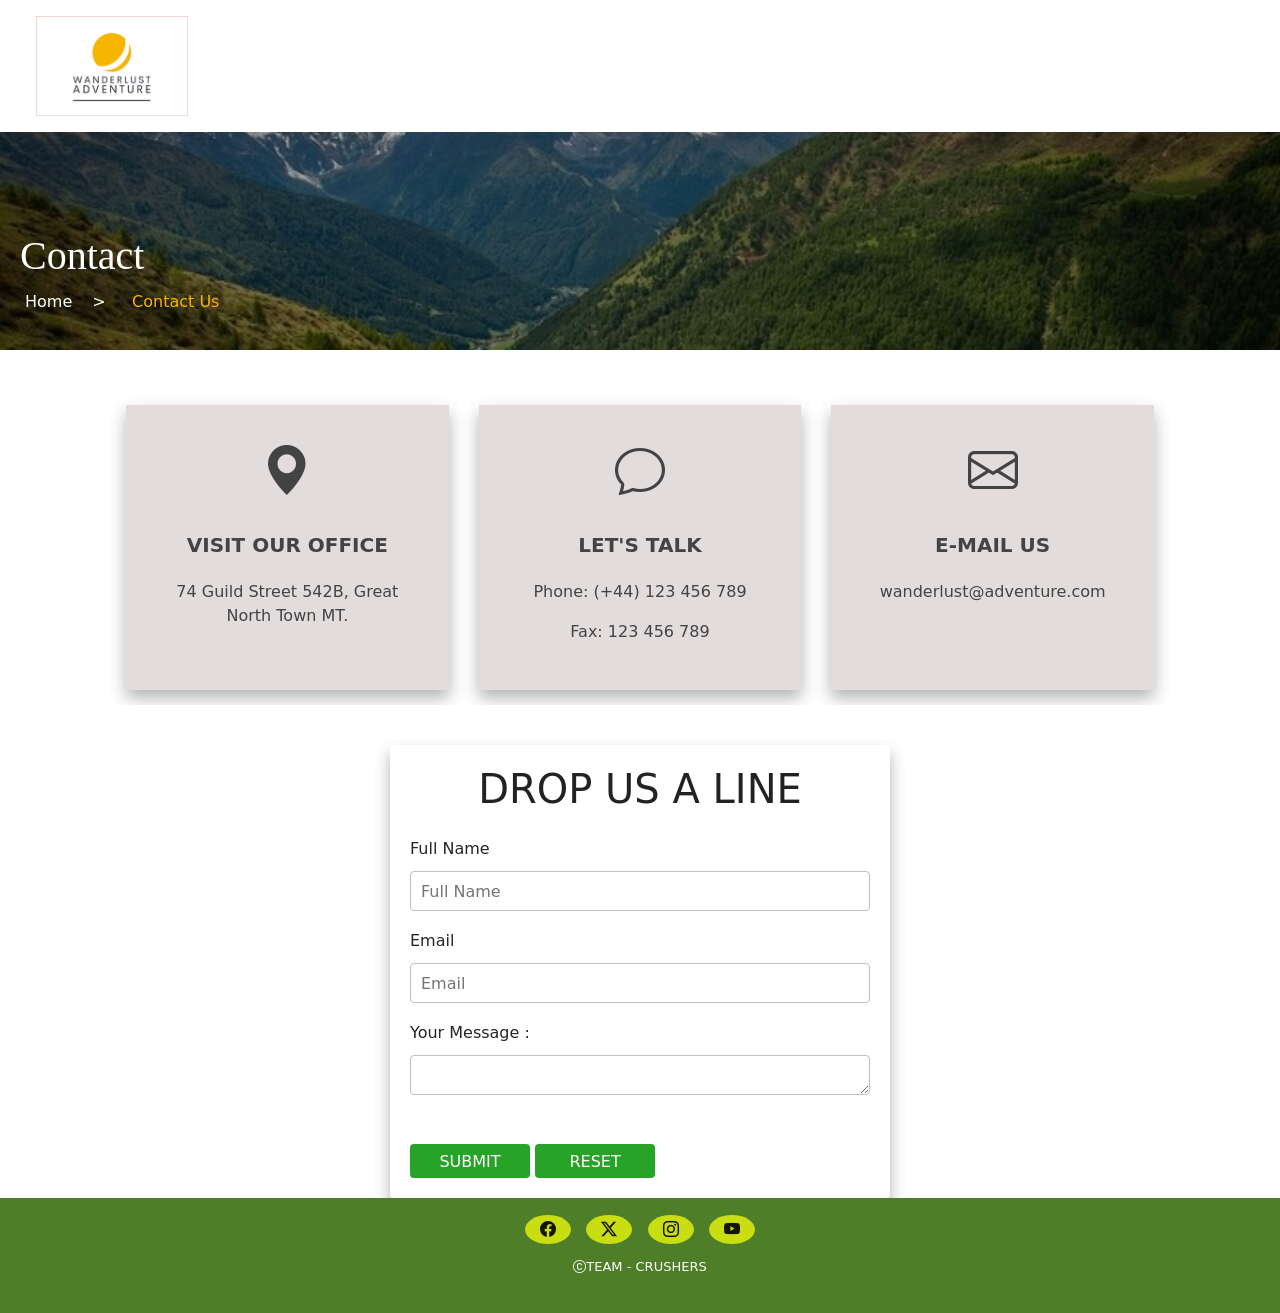
==== commit b852f186: "added contact header with style" ====
--- a/contact.html
+++ b/contact.html
@@ -1,11 +1,13 @@
+<!DOCTYPE html>
 <!DOCTYPE html>
 <html lang="en">
 
 <head>
+
     <meta charset="UTF-8">
     <meta name="viewport" content="width=device-width, initial-scale=1.0">
     <link href="https://cdn.jsdelivr.net/npm/bootstrap@5.3.3/dist/css/bootstrap.min.css" rel="stylesheet">
-    <link rel="stylesheet" href="assets/css/contact_page_style.css">
+    <link rel="stylesheet" href="assets/css/style.css">
     <link rel="stylesheet" href="https://cdn.jsdelivr.net/npm/bootstrap-icons@1.11.3/font/bootstrap-icons.min.css">
     <link rel="preconnect" href="https://fonts.googleapis.com">
     <link rel="preconnect" href="https://fonts.gstatic.com" crossorigin>
@@ -13,24 +15,45 @@
         href="https://fonts.googleapis.com/css2?family=Carattere&family=Noto+Sans:ital,wght@0,100..900;1,100..900&family=Open+Sans:ital,wght@0,300..800;1,300..800&family=Roboto:ital,wght@0,100;0,300;0,400;0,500;0,700;0,900;1,100;1,300;1,400;1,500;1,700;1,900&display=swap"
         rel="stylesheet">
     <title>Wanderlust Adventure</title>
+
 </head>
 
 
 
 <!-- Logo, Navigation bar,  Hero image3 and Breadcrumb Contact nav -->
 <header>
-
+    <div class="header-container">
+        <!-- Logo and navigation -->
+        <div class="navbar">
+            <div class="logo">
+                <img src="assets/images/logo_wanderlust_adventure.png" alt="Wanderlust Adventure logo">
+            </div>
+            <nav>
+                <ul>
+                    <li><a href="index.html">Home</a></li>
+                    <li><a href="tour.html">Tour</a></li>
+                    <li><a href="contact.html">Contact</a></li>
+                </ul>
+            </nav>
+        </div>
+        <div class="hero">
+            <h2>Contact</h2>
+            <div class="breadcrumb">
+                <a href="index.html" class="breadcrumb-item">Home</a>
+                <a href="contact.html" class="breadcrumb-item">Contact Us</a>
+            </div>
+        </div>
+    </div>
 </header>
-
 
 <!-- Contact cards: 'Visit our office', 'Let's talk' and 'E-mail us' -->
  <body>
     
-    <nav>
+    <!-- <nav>
         <a href="index.html">Home</a>
         <a href="tour.html">Tour</a>
         <a href="contact.html">Contact</a>
-    </nav>
+    </nav> -->
 <!-- Testimonials -->
 <section>
     <div class="contact-page">
@@ -42,8 +65,8 @@
                         <span><i class="bi bi-geo-alt-fill"></i></span>
                         <div class="name"><b>Visit Our office</b></div>
 
-                        <p>"Excellent holiday that was faultless from start to finish. Everyday was an adventure and
-                            the itinerary was fantastic, keep up the good work!"</p>
+                        <p>74 Guild Street 542B,
+                            Great North Town MT.</p>
                     </div>
                 </div>
                 <div class="col">
@@ -51,7 +74,8 @@
                         <span><i class="bi bi-chat"></i></span>
                         <div class="name"><b>let's talk</b></div>
 
-                        <p>"All went smoothly, and the information received was very useful."</p>
+                        <p>Phone: (+44) 123 456 789</p>
+                        <p>Fax: 123 456 789</p>
                     </div>
                 </div>
 
@@ -110,11 +134,7 @@
                 <a href="https://www.youtube.com/" target="_blank" aria-label="visit our youtube page"><i
                         class="bi bi-youtube"></i></a>
             </span>
-
         </div>
-
-
-    
 
         <div class="footer-bottom">
             <p><i class="bi bi-c-circle"></i> Team - Crushers</p>
@@ -127,6 +147,6 @@
 <script src="https://cdn.jsdelivr.net/npm/bootstrap@5.3.3/dist/js/bootstrap.bundle.min.js">
 </script>
 
+</body>
 
-</body>
-</html>
+</html>
--- a/assets/css/style.css
+++ b/assets/css/style.css
@@ -0,0 +1,497 @@
+*{
+    margin: 0;
+    padding: 0;
+}
+
+html {
+    height: 100%;
+}
+
+body {
+    margin: 0;
+    padding: 0;
+    /* background: rgb(32, 24, 77); */
+    min-height: 100%;
+    display: flex;
+    flex-direction: column;
+}
+
+/* nav {
+    text-align: right;
+    font-size: 30px;
+    margin-right: 20px;
+    text-decoration: none;
+    position: absolute;
+    background-color: #ffffff;
+    width: 100%;
+    left: 0;
+    padding: 0 1rem; */
+/* } */
+
+/* ---------------------------- For Contact page header style */
+.header-container {
+    background-image: url('../images/contact-images.jpg');
+    background-size: cover;
+    background-position: center;
+    position: relative;
+    height: 350px;
+}
+/* Black overlay with 50% opacity over the hero image for better text readability. */
+.header-container::after {
+    content: '';
+    position: absolute;
+    top: 0;
+    left: 0;
+    width: 100%;
+    height: 100%;
+    background-color: rgba(0, 0, 0, 0.3);
+    z-index: 1;
+}
+.navbar {
+    position: absolute;
+    top: 0;
+    left: 0;
+    width: 100%;
+    display: flex;
+    align-items: center;
+    padding: 10px 0;
+    z-index: 1000; /* Navbar on top */
+}
+.navbar .logo img {
+    height: 100px;
+    width: auto;
+    margin-left: 20px;
+}
+nav {
+    flex-grow: 1;
+    text-align: center;
+}
+.navbar nav ul {
+    list-style: none;
+    display: flex;
+    justify-content: center;
+    align-items: center;
+}
+.navbar nav ul li {
+    margin: 0 15px;
+}
+.navbar nav ul li a {
+    color: white;
+    text-decoration: none;
+    font-family: Red Rose;
+    font-size: 1.5em;
+    transition: color 0.3s;
+}
+.navbar nav ul li a:hover {
+    color: #F7B500;
+}
+/* Hero section styles */
+.hero {
+    text-align: left;
+    color: #fff;
+    position: absolute;
+    bottom: 20px;
+    left: 20px;
+    transform: none;
+    z-index: 1000; /* Navbar on top */
+}
+.hero h2 {
+    font-size: 2.5em;
+    margin-bottom: 10px;
+    font-family: 'Red Rose', cursive;
+}
+.breadcrumb {
+    display: flex;
+    align-items: center;
+}
+.breadcrumb-item {
+    color: white; /* White color for links */
+    text-decoration: none; /* Remove underline from links */
+    margin: 0 5px;
+    position: relative;
+}
+.breadcrumb-item::after {
+    content: ">";
+    color: white; /* White color for the arrow */
+    margin-left: 20px;
+}
+.breadcrumb-item:nth-child(2) {
+    margin-left: 0px;
+}
+.breadcrumb-item:last-child::after {
+    content: "";
+}
+.breadcrumb-item:hover {
+    color: #F7B500;
+}
+.breadcrumb-item:last-child {
+    color: #F7B500;
+}
+
+.tagline {
+    text-align: center;
+    margin-bottom: auto;
+    margin-top: 5%;
+    text-transform: uppercase;
+    width: 100%;
+}
+
+.tagline h1{
+    background-color: #c7c2c2;
+    text-shadow: #27a327;
+    text-decoration: none;
+    /* color: #434343; */
+    color: rgb(55, 50, 131);
+    width: 100%;
+    display: flex;
+    flex-wrap: wrap;
+    padding: 5px;
+   justify-content: center;
+   transform: translate(10px, 10px);
+}
+
+
+/* Style for Popular destination section */
+
+.slidershow {
+    width: 700px;
+    height: 500px;
+    overflow: hidden;
+    margin-top: auto;
+}
+
+.middle {
+    position: relative;
+    top: 50%;
+    left: 50%;
+    transform: translate(-50%, -5%);
+
+}
+
+.navigation {
+    position: absolute;
+    bottom: 20px;
+    left: 50%;
+    transform: translateX(-50%);
+    display: flex;
+}
+
+.bar {
+    width: 50px;
+    height: 10px;
+    border: 2px solid #ffffff;
+    margin: 6px;
+    background-color: rgba(0, 0, 0, 0.2);
+    cursor: pointer;
+    transition: 0.4s;
+}
+
+.bar:hover {
+    background-color: #dd820c;
+}
+
+input[name="r1"],
+input[name="r2"],
+input[name="r3"],
+input[name="r4"],
+input[name="r5"] {
+    position: absolute;
+    visibility: hidden;
+}
+
+.slides {
+    width: 500%;
+    height: 100%;
+    display: flex;
+}
+
+.image {
+    width: 20%;
+    transition: 0.6s;
+    margin-top: auto;
+}
+
+.image img {
+    width: 100%;
+    height: 100%;
+}
+
+#r1:checked ~ .m1 {
+    margin-left: 0;
+}
+
+#r2:checked ~ .m1 {
+    margin-left: -20%; 
+}
+
+#r3:checked ~ .m1 {
+    margin-left: -40%;
+}
+
+#r4:checked ~ .m1 {
+    margin-left: -60%;
+}
+
+#r5:checked ~ .m1 {
+    margin-left: -80%;
+}
+
+/* ---------------------Testimonials Style-------- */
+
+.testimonials {
+    padding: 40px 0;
+    background: #c7c2c2;
+    color: #434343;
+    display: flex;
+    flex-wrap: wrap;
+    text-align: center;
+    margin-top: auto;
+}
+.testimonials h1 {
+    font-size: 50px;
+    color: rgb(55, 50, 131);
+    font-style: normal;
+   
+}
+
+.inner {
+    max-width: 1200px;
+    margin: auto;
+    overflow: hidden;
+    padding: 0 20px;
+}
+
+.border {
+    width: 160px;
+    height: 5px;
+    background: #6ab04c;
+    margin: 26px auto;
+}
+
+.row {
+    display: flex;
+    flex-wrap: wrap;
+    justify-content: center;
+    z-index: 1;
+}
+
+.col {
+    flex: 33.33%;
+    max-width: 33.33%;
+    box-sizing: border-box;
+    padding: 15px;
+}
+
+.testimonial {
+    background: #fff;
+    padding: 30px;
+    width: 100%;
+    height: 100%;
+    box-shadow: 0 8px 16px rgba(0, 0, 0, 0.3);
+}
+
+.name {
+    font-size: 20px;
+    text-transform: uppercase;
+    margin: 20px 0;
+}
+
+.stars {
+    color: #dd820c;
+    margin-bottom: 20px;
+
+}
+/* ---------------------for contact page-------------------------- */
+.contact-page{
+    padding: 40px 0;
+    color: #434343;
+    display: flex;
+    flex-wrap: wrap;
+    text-align: center;
+    margin-top: auto;
+}
+
+
+.contact-details {
+    background: #e2dcdc;
+    padding: 30px;
+    width: 100%;
+    height: 100%;
+    box-shadow: 0 8px 16px rgba(0, 0, 0, 0.3);
+}
+
+.contact-details span {
+    font-size: 50px;
+}
+
+.form-group {
+    margin: auto;
+    width: 500px;
+    max-width: 90%;
+}
+
+.form-group form {
+    width: 100%;
+    height: 100%;
+    padding: 20px;
+    background: #fff;
+    border-radius: 4px;
+    box-shadow: 0 8px 16px rgba(0, 0, 0, 0.3);
+}
+
+.form-group form h1 {
+    text-align: center;
+    margin-bottom: 24px;
+    color: #222;
+    text-transform: uppercase;
+}
+
+.form-group form .form-contral{
+    width: 100%;
+    height: 40px;
+    background: #fff;
+    border-radius: 4px;
+    border: 1px solid silver;
+    margin: 10px 0 18px 0;
+    padding: 0 10px;                                                                                                                                   
+}
+
+.form-group form .btn {
+    margin-left: auto;
+    width: 120px;
+    height: 34px;
+    border: none;
+    outline: none;
+    background: #27a327;
+    cursor: pointer;
+    font-size: 16px;
+    text-transform: uppercase;
+    color: white;
+    border-radius: 4px;
+    transition: 0.3s;
+}
+
+.form-group form .btn:hover {
+    opacity: 0.7;
+}
+
+/* ---------------------for footer area-------------------------- */
+footer {
+    background-color: rgb(78, 126, 39);
+    width: 100%;
+    display: inline-block;
+    margin-top: auto;
+}
+
+.footer-container {
+    height: auto;
+    width: 100%;
+    padding: 20px 15px 20px 15px;
+}
+
+.social-network {
+    display: flex;
+    justify-content: center;
+}
+
+.social-icons a {
+    list-style-type: none;
+    display: inline block;
+    text-decoration: none;
+    padding: 5px;
+    margin: 5px;
+    background-color: #c9dd13;
+    border-radius: 50%;
+}
+
+.social-icons a i {
+    font-size: 1em;
+    color: black;
+    padding: 10px;
+    opacity: 0.9;
+}
+
+.social-icons a:hover {
+    background-color: #dd820c;
+    transition: 0.5s;
+}
+
+.footer-bottom {
+    align-items: center;
+}
+
+.footer-bottom p {
+    display: flex;
+    justify-content: center;
+    text-transform: uppercase;
+    font-size: small;
+    padding-top: 15px;
+    color: #fff;
+}
+
+.footer-bottom p span {
+    justify-content: space-around;
+}
+
+/* ------------Media Queries for Testimonials------------------------ */
+
+@media screen and (max-width:960px){
+    .col {
+        flex: 100%;
+        max-width: 50%;
+    }
+}
+@media screen and (max-width:768px){
+    .col {
+        flex: 100%;
+        max-width: 100%;
+    }
+}
+
+/* Additional styles for header and navbar */
+
+.header-background {
+    background-image: url('../images/beach_compressed.jpg'); 
+    background-size: cover;
+    background-position: center;
+    color: white;
+    padding: 50px 0;
+}
+
+.breadcrumb-item a {
+    color: #ffffff;
+}
+
+.breadcrumb-item.active {
+    color: #ffffff;
+}
+
+.navbar {
+    background-color: #ffffff; 
+    color: #000000;
+    display: flex;
+    justify-content: space-between;
+    align-items: center;
+    padding: 1rem;
+}
+
+.navbar-nav {
+    list-style: none;
+    margin: 0;
+    padding: 0;
+    display: flex;
+    gap: 1rem;
+}
+
+.navbar a {
+    color: #000000; 
+    text-decoration: none;
+}
+
+.navbar a:hover {
+    color: #000000; 
+}
+
+.navbar .disabled {
+    color: #cccccc; 
+}
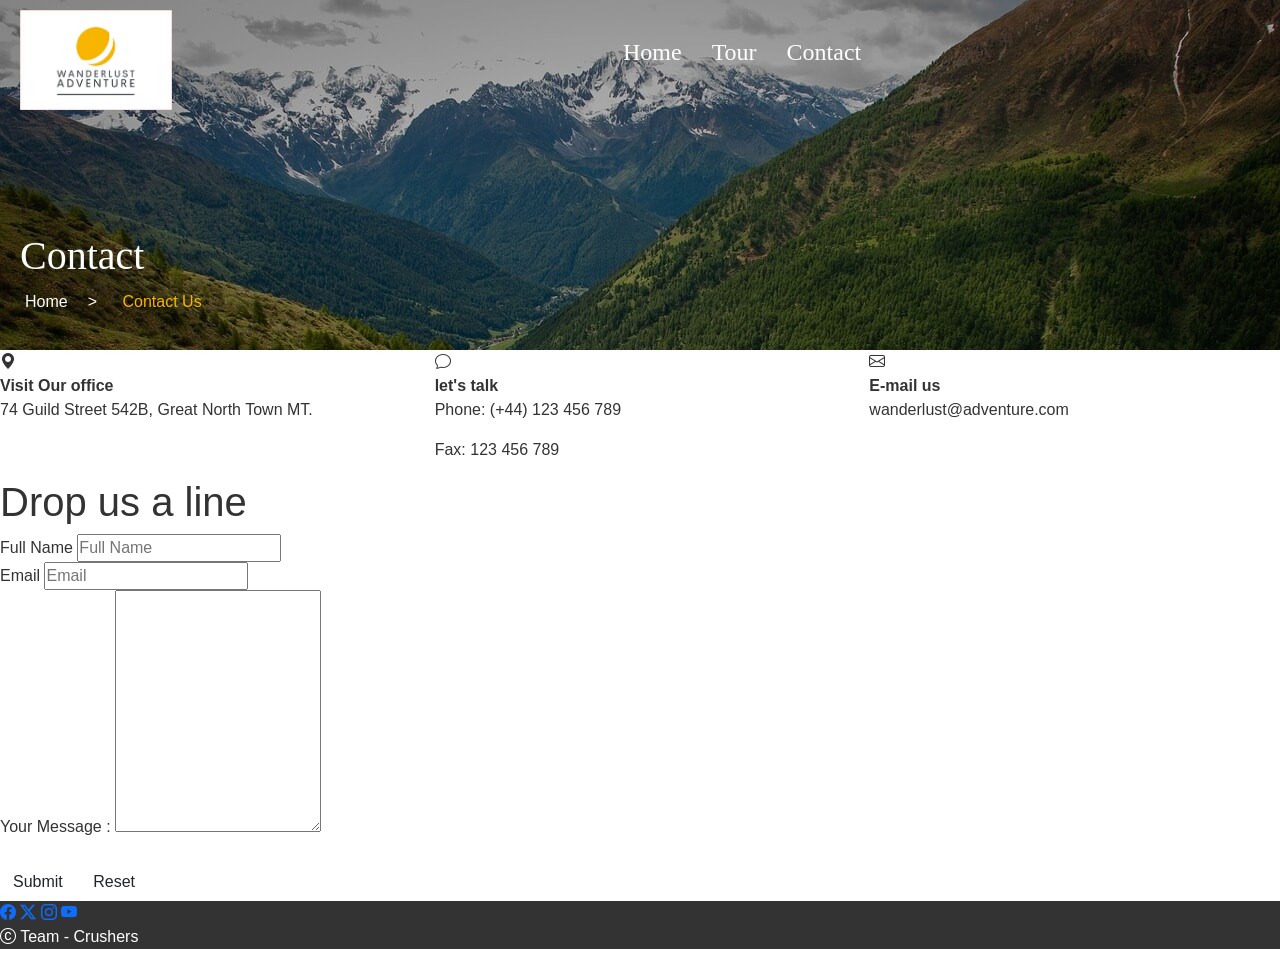
==== commit 380189ba: "Merge branch 'main' into DupBranch" ====
--- a/contact.html
+++ b/contact.html
@@ -1,13 +1,11 @@
-<!DOCTYPE html>
 <!DOCTYPE html>
 <html lang="en">
 
 <head>
-
     <meta charset="UTF-8">
     <meta name="viewport" content="width=device-width, initial-scale=1.0">
     <link href="https://cdn.jsdelivr.net/npm/bootstrap@5.3.3/dist/css/bootstrap.min.css" rel="stylesheet">
-    <link rel="stylesheet" href="assets/css/style.css">
+    <link rel="stylesheet" href="assets/css/contact_page_style.css">
     <link rel="stylesheet" href="https://cdn.jsdelivr.net/npm/bootstrap-icons@1.11.3/font/bootstrap-icons.min.css">
     <link rel="preconnect" href="https://fonts.googleapis.com">
     <link rel="preconnect" href="https://fonts.gstatic.com" crossorigin>
@@ -15,7 +13,6 @@
         href="https://fonts.googleapis.com/css2?family=Carattere&family=Noto+Sans:ital,wght@0,100..900;1,100..900&family=Open+Sans:ital,wght@0,300..800;1,300..800&family=Roboto:ital,wght@0,100;0,300;0,400;0,500;0,700;0,900;1,100;1,300;1,400;1,500;1,700;1,900&display=swap"
         rel="stylesheet">
     <title>Wanderlust Adventure</title>
-
 </head>
 
 
@@ -134,7 +131,11 @@
                 <a href="https://www.youtube.com/" target="_blank" aria-label="visit our youtube page"><i
                         class="bi bi-youtube"></i></a>
             </span>
+
         </div>
+
+
+    
 
         <div class="footer-bottom">
             <p><i class="bi bi-c-circle"></i> Team - Crushers</p>
@@ -147,6 +148,6 @@
 <script src="https://cdn.jsdelivr.net/npm/bootstrap@5.3.3/dist/js/bootstrap.bundle.min.js">
 </script>
 
+
 </body>
-
-</html>+</html>
--- a/assets/css/contact_page_style.css
+++ b/assets/css/contact_page_style.css
@@ -0,0 +1,212 @@
+* {
+    margin: 0;
+    padding: 0;
+    box-sizing: border-box;
+    font-family: 'Roboto', Arial, sans-serif;
+}
+
+body {
+    color: #333;
+}
+
+/* Header styles */
+.header-container {
+    background-image: url('../images/alps_compressed_cropped.jpg');
+    background-size: cover;
+    background-position: center;
+    position: relative;
+    height: 350px;
+}
+
+/* Black overlay with 50% opacity over the hero image for better text readability. */
+.header-container::after {
+    content: '';
+    position: absolute;
+    top: 0;
+    left: 0;
+    width: 100%;
+    height: 100%;
+    background-color: rgba(0, 0, 0, 0.3); 
+    z-index: 1;
+}
+
+.navbar {
+    position: absolute;
+    top: 0;
+    left: 0;
+    width: 100%;    
+    display: flex;
+    align-items: center;
+    padding: 10px 0;
+    z-index: 1000; /* Navbar on top */
+}
+
+.navbar .logo img {
+    height: 100px;
+    width: auto;
+    margin-left: 20px;
+}
+
+nav {
+    flex-grow: 1; 
+    text-align: center;
+    
+}
+
+.navbar nav ul {
+    list-style: none;
+    display: flex;
+    justify-content: center;
+    align-items: center;
+}
+
+.navbar nav ul li {
+    margin: 0 15px;
+}
+
+.navbar nav ul li a {
+    color: white;
+    text-decoration: none;
+    font-family: Red Rose;
+    font-size: 1.5em;
+    transition: color 0.3s;
+}
+
+.navbar nav ul li a:hover {
+    color: #f7b500;
+}
+
+/* Hero section styles */
+.hero {
+    text-align: left;
+    color: #fff;
+    position: absolute;
+    bottom: 20px;
+    left: 20px; 
+    transform: none;
+    z-index: 1000; /* Navbar on top */
+}
+
+.hero h2 {
+    font-size: 2.5em;
+    margin-bottom: 10px;
+    font-family: 'Red Rose', cursive;
+}
+
+.breadcrumb {
+    display: flex;
+    align-items: center;
+}
+
+.breadcrumb-item {
+    color: white; /* White color for links */
+    text-decoration: none; /* Remove underline from links */
+    margin: 0 5px;
+    position: relative;
+}
+
+.breadcrumb-item::after {
+    content: ">";
+    color: white; /* White color for the arrow */
+    margin-left: 20px;
+    
+}
+
+.breadcrumb-item:nth-child(2) {
+    margin-left: 0px;
+}
+
+
+.breadcrumb-item:last-child::after {
+    content: "";
+}
+
+
+.breadcrumb-item:hover {
+    color: #f7b500; 
+}
+
+.breadcrumb-item:last-child {
+    color: #f7b500; 
+}
+
+/* Contact info section styles */
+.contact-info {
+    display: flex;
+    justify-content: space-around;
+    margin: 40px 0;
+    padding: 20px;
+    background-color: #f9f9f9;
+}
+
+.info-box {
+    text-align: center;
+    width: 30%;
+}
+
+.info-box .bi {
+    font-size: 2em;
+    margin-bottom: 10px;
+    color: #f7b500;
+}
+
+.info-box h3 {
+    margin-bottom: 10px;
+    font-size: 1.5em;
+}
+
+.info-box p {
+    font-size: 1em;
+    line-height: 1.5;
+}
+
+/* Contact form section styles */
+.contact-form {
+    text-align: center;
+    padding: 20px;
+}
+
+.contact-form h2 {
+    margin-bottom: 10px;
+    font-size: 2em;
+}
+
+.contact-form p {
+    margin-bottom: 20px;
+    font-size: 1.2em;
+}
+
+.contact-form form {
+    display: flex;
+    flex-direction: column;
+    align-items: center;
+}
+
+.contact-form form input,
+.contact-form form textarea {
+    width: 80%;
+    padding: 10px;
+    margin: 10px 0;
+    border: 1px solid #ddd;
+    border-radius: 5px;
+}
+
+.contact-form form button {
+    padding: 10px 20px;
+    border: none;
+    background-color: #f7b500;
+    color: #fff;
+    border-radius: 5px;
+    cursor: pointer;
+    font-size: 1em;
+    transition: background-color 0.3s;
+}
+
+.contact-form form button:hover {
+    background-color: #cc7a00;
+}
+
+/* Footer styles */
+.footer-container {
+    background-color: #333;
+    color: #fff
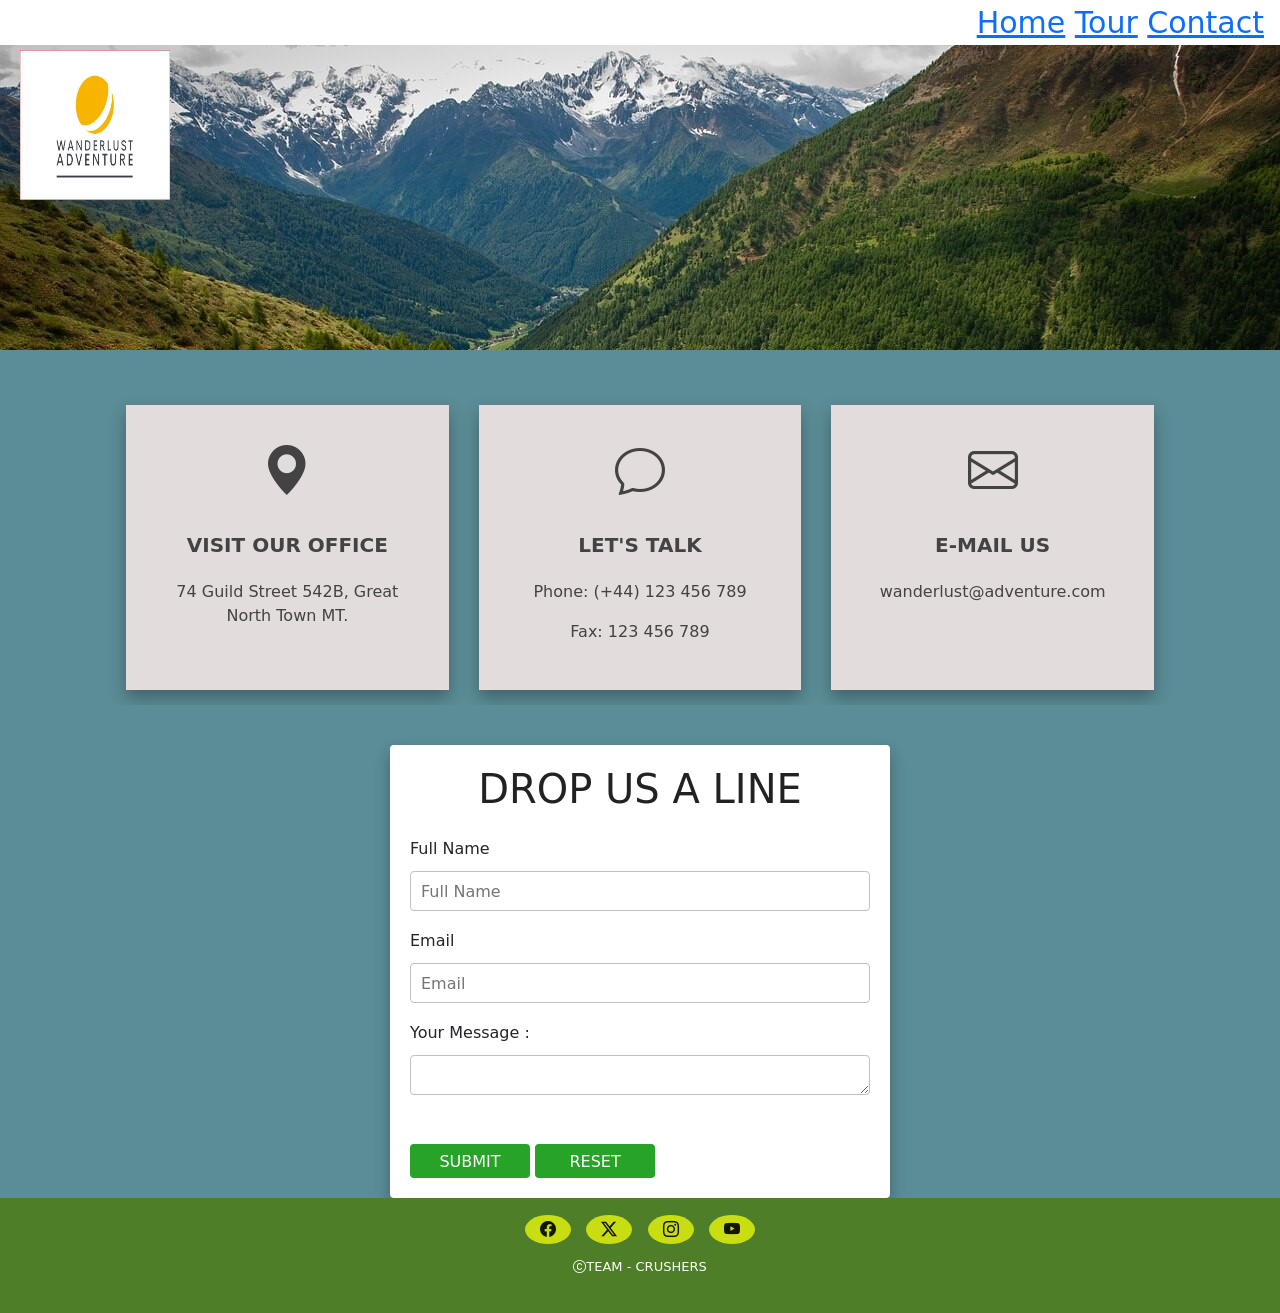
==== commit de5dc069: "add images and logo to header section" ====
--- a/contact.html
+++ b/contact.html
@@ -1,11 +1,13 @@
+<!DOCTYPE html>
 <!DOCTYPE html>
 <html lang="en">
 
 <head>
+
     <meta charset="UTF-8">
     <meta name="viewport" content="width=device-width, initial-scale=1.0">
     <link href="https://cdn.jsdelivr.net/npm/bootstrap@5.3.3/dist/css/bootstrap.min.css" rel="stylesheet">
-    <link rel="stylesheet" href="assets/css/contact_page_style.css">
+    <link rel="stylesheet" href="assets/css/style.css">
     <link rel="stylesheet" href="https://cdn.jsdelivr.net/npm/bootstrap-icons@1.11.3/font/bootstrap-icons.min.css">
     <link rel="preconnect" href="https://fonts.googleapis.com">
     <link rel="preconnect" href="https://fonts.gstatic.com" crossorigin>
@@ -13,141 +15,128 @@
         href="https://fonts.googleapis.com/css2?family=Carattere&family=Noto+Sans:ital,wght@0,100..900;1,100..900&family=Open+Sans:ital,wght@0,300..800;1,300..800&family=Roboto:ital,wght@0,100;0,300;0,400;0,500;0,700;0,900;1,100;1,300;1,400;1,500;1,700;1,900&display=swap"
         rel="stylesheet">
     <title>Wanderlust Adventure</title>
+
 </head>
 
 
 
 <!-- Logo, Navigation bar,  Hero image3 and Breadcrumb Contact nav -->
 <header>
-    <div class="header-container">
-        <!-- Logo and navigation -->
-        <div class="navbar">
+    <div class="header">
+        <div class="hero">
             <div class="logo">
-                <img src="assets/images/logo_wanderlust_adventure.png" alt="Wanderlust Adventure logo">
-            </div>
-            <nav>
-                <ul>
-                    <li><a href="index.html">Home</a></li>
-                    <li><a href="tour.html">Tour</a></li>
-                    <li><a href="contact.html">Contact</a></li>
-                </ul>
-            </nav>
-        </div>
-        <div class="hero">
-            <h2>Contact</h2>
-            <div class="breadcrumb">
-                <a href="index.html" class="breadcrumb-item">Home</a>
-                <a href="contact.html" class="breadcrumb-item">Contact Us</a>
+                <img src="assets/images/logo_wanderlust_adventure.png" alt="Wonderlust Adventure Logo">
             </div>
         </div>
     </div>
+
 </header>
 
+
 <!-- Contact cards: 'Visit our office', 'Let's talk' and 'E-mail us' -->
- <body>
-    
-    <!-- <nav>
+
+<body>
+
+    <nav>
         <a href="index.html">Home</a>
         <a href="tour.html">Tour</a>
         <a href="contact.html">Contact</a>
-    </nav> -->
-<!-- Testimonials -->
-<section>
-    <div class="contact-page">
-        <div class="inner">
+    </nav>
+    <!-- Testimonials -->
+    <section>
+        <div class="contact-page">
+            <div class="inner">
 
-            <div class="row">
-                <div class="col">
-                    <div class="contact-details">
-                        <span><i class="bi bi-geo-alt-fill"></i></span>
-                        <div class="name"><b>Visit Our office</b></div>
+                <div class="row">
+                    <div class="col">
+                        <div class="contact-details">
+                            <span><i class="bi bi-geo-alt-fill"></i></span>
+                            <div class="name"><b>Visit Our office</b></div>
 
-                        <p>74 Guild Street 542B,
-                            Great North Town MT.</p>
+                            <p>74 Guild Street 542B,
+                                Great North Town MT.</p>
+                        </div>
                     </div>
-                </div>
-                <div class="col">
-                    <div class="contact-details">
-                        <span><i class="bi bi-chat"></i></span>
-                        <div class="name"><b>let's talk</b></div>
+                    <div class="col">
+                        <div class="contact-details">
+                            <span><i class="bi bi-chat"></i></span>
+                            <div class="name"><b>let's talk</b></div>
 
-                        <p>Phone: (+44) 123 456 789</p>
-                        <p>Fax: 123 456 789</p>
+                            <p>Phone: (+44) 123 456 789</p>
+                            <p>Fax: 123 456 789</p>
+                        </div>
+                    </div>
+
+                    <div class="col">
+                        <div class="contact-details">
+                            <span><i class="bi bi-envelope"></i></span>
+                            <div class="name"><b>E-mail us</b></div>
+
+                            <p>wanderlust@adventure.com</p>
+                        </div>
                     </div>
                 </div>
 
-                <div class="col">
-                    <div class="contact-details">
-                        <span><i class="bi bi-envelope"></i></span>
-                        <div class="name"><b>E-mail us</b></div>
+            </div>
+        </div>
+        </div>
+        </div>
 
-                        <p>wanderlust@adventure.com</p>
-                    </div>
+    </section>
+    <section>
+        <div class="form-group">
+            <form action="https://formdump.codeinstitute.net?" method="post">
+                <h1>Drop us a line</h1>
+
+                <div class="form"><label for="full-name">Full Name</label>
+                    <input type="text" name="Full-Name" placeholder="Full Name" class="form-contral" id="full-name"
+                        required>
                 </div>
+                <div class="form"><label for="email">Email</label>
+                    <input type="email" name="email-address" placeholder="Email" class="form-contral" id="email"
+                        required>
+                </div>
+                <div class="form"><label for="message">Your Message :</label>
+                    <textarea name="message" id="message" rows="10" cols="20" class="form-contral" required></textarea>
+                </div>
+                <br>
+
+                <button type="submit" class="btn">Submit</button>
+                <button type="reset" class="btn">Reset</button>
+
+            </form>
+        </div>
+
+    </section>
+
+
+    <!-- Footer -->
+    <footer>
+        <div class="footer-container">
+            <div class="social-network social-icons">
+                <span>
+                    <a href="https://www.facebook.com/" target="_blank" aria-label="visit our facebook page"><i
+                            class="bi bi-facebook"></i></a>
+                    <a href="https://x.com/" target="_blank" aria-label="visit our twitter page"><i
+                            class="bi bi-twitter-x"></i></a>
+                    <a href="https://www.instagram.com/" target="_blank" aria-label="visit our instagram page"><i
+                            class="bi bi-instagram"></i></a>
+                    <a href="https://www.youtube.com/" target="_blank" aria-label="visit our youtube page"><i
+                            class="bi bi-youtube"></i></a>
+                </span>
+            </div>
+
+            <div class="footer-bottom">
+                <p><i class="bi bi-c-circle"></i> Team - Crushers</p>
+
             </div>
 
         </div>
-    </div>
-    </div>
-    </div>
+    </footer>
 
-</section>
-<section>
-    <div class="form-group">
-        <form action="https://formdump.codeinstitute.net?" method="post">
-            <h1>Drop us a line</h1>
-
-            <div class="form"><label for="full-name">Full Name</label>
-                <input type="text" name="Full-Name" placeholder="Full Name" class="form-contral" id="full-name" required>
-            </div>
-            <div class="form"><label for="email">Email</label>
-                <input type="email" name="email-address" placeholder="Email" class="form-contral" id="email" required>
-            </div>
-            <div class="form"><label for="message">Your Message :</label>
-                <textarea name="message" id="message" rows="10" cols="20" class="form-contral" required></textarea>
-            </div>
-            <br>
-
-            <button type="submit" class="btn">Submit</button>
-            <button type="reset" class="btn">Reset</button>
-
-        </form>
-    </div>
-
-</section>
-
-
-<!-- Footer -->
-<footer>
-    <div class="footer-container">
-        <div class="social-network social-icons">
-            <span>
-                <a href="https://www.facebook.com/" target="_blank" aria-label="visit our facebook page"><i
-                        class="bi bi-facebook"></i></a>
-                <a href="https://x.com/" target="_blank" aria-label="visit our twitter page"><i
-                        class="bi bi-twitter-x"></i></a>
-                <a href="https://www.instagram.com/" target="_blank" aria-label="visit our instagram page"><i
-                        class="bi bi-instagram"></i></a>
-                <a href="https://www.youtube.com/" target="_blank" aria-label="visit our youtube page"><i
-                        class="bi bi-youtube"></i></a>
-            </span>
-
-        </div>
-
-
-    
-
-        <div class="footer-bottom">
-            <p><i class="bi bi-c-circle"></i> Team - Crushers</p>
-
-        </div>
-
-    </div>
-</footer>
-
-<script src="https://cdn.jsdelivr.net/npm/bootstrap@5.3.3/dist/js/bootstrap.bundle.min.js">
-</script>
-
+    <script src="https://cdn.jsdelivr.net/npm/bootstrap@5.3.3/dist/js/bootstrap.bundle.min.js">
+    </script>
 
 </body>
-</html>
+
+</html>
--- a/assets/css/style.css
+++ b/assets/css/style.css
@@ -0,0 +1,415 @@
+*{
+    margin: 0;
+    padding: 0;
+}
+
+html {
+    height: 100%;
+}
+
+body {
+    margin: 0;
+    padding: 0;
+    background: rgba(22, 94, 107, 0.7);
+    min-height: 100%;
+    display: flex;
+    flex-direction: column;
+    
+
+}
+/* ------------------------Header Style--------------- */
+
+.header{
+    background-image: url('../images/alps_compressed_cropped.jpg');
+    background-size: cover;
+    background-repeat: no-repeat;
+    background-position: center;
+    position: relative;
+    height: 350px;
+}
+
+.header .hero .logo img{
+    height: 150px;
+    width: 150px;
+    margin-left: 20px;
+    margin-top: 50px;
+}
+
+nav {
+    text-align: right;
+    font-size: 30px;
+    margin-right: 20px;
+    text-decoration: none;
+    position: absolute;
+    background-color: #ffffff;
+    width: 100%;
+    left: 0;
+    padding: 0 1rem;
+}
+
+.tagline {
+    text-align: center;
+    margin-bottom: auto;
+    text-transform: uppercase;
+    width: 100%;
+}
+
+.tagline h1{
+    background-color: #c7c2c2;
+    text-shadow: #27a327;
+    text-decoration: none;
+    /* color: #434343; */
+    color: rgb(55, 50, 131);
+    width: 100%;
+    display: flex;
+    flex-wrap: wrap;
+    padding: 5px;
+   justify-content: center;
+   transform: translate(10px, 10px);
+}
+
+
+/* Style for Popular destination section */
+
+.slidershow {
+    width: 700px;
+    height: 500px;
+    overflow: hidden;
+    margin-top: 10px;
+}
+
+.middle {
+    position: relative;
+    top: 50%;
+    left: 50%;
+    transform: translate(-50%, -5%);
+
+}
+
+.navigation {
+    position: absolute;
+    bottom: 20px;
+    left: 50%;
+    transform: translateX(-50%);
+    display: flex;
+}
+
+.bar {
+    width: 50px;
+    height: 10px;
+    border: 2px solid #ffffff;
+    margin: 6px;
+    background-color: rgba(0, 0, 0, 0.2);
+    cursor: pointer;
+    transition: 0.4s;
+}
+
+.bar:hover {
+    background-color: #dd820c;
+}
+
+input[name="r1"],
+input[name="r2"],
+input[name="r3"],
+input[name="r4"],
+input[name="r5"] {
+    position: absolute;
+    visibility: hidden;
+}
+
+.slides {
+    width: 500%;
+    height: 100%;
+    display: flex;
+}
+
+.image {
+    width: 20%;
+    transition: 0.6s;
+    margin-top: auto;
+}
+
+.image img {
+    width: 100%;
+    height: 100%;
+}
+
+#r1:checked ~ .m1 {
+    margin-left: 0;
+}
+
+#r2:checked ~ .m1 {
+    margin-left: -20%; 
+}
+
+#r3:checked ~ .m1 {
+    margin-left: -40%;
+}
+
+#r4:checked ~ .m1 {
+    margin-left: -60%;
+}
+
+#r5:checked ~ .m1 {
+    margin-left: -80%;
+}
+
+/* ---------------------Testimonials Style-------- */
+
+.testimonials {
+    padding: 40px 0;
+    background: #c7c2c2;
+    color: #434343;
+    display: flex;
+    flex-wrap: wrap;
+    text-align: center;
+    margin-top: auto;
+}
+.testimonials h1 {
+    font-size: 50px;
+    color: rgb(55, 50, 131);
+    font-style: normal;
+   
+}
+
+.inner {
+    max-width: 1200px;
+    margin: auto;
+    overflow: hidden;
+    padding: 0 20px;
+}
+
+.border {
+    width: 160px;
+    height: 5px;
+    background: #6ab04c;
+    margin: 26px auto;
+}
+
+.row {
+    display: flex;
+    flex-wrap: wrap;
+    justify-content: center;
+    z-index: 1;
+}
+
+.col {
+    flex: 33.33%;
+    max-width: 33.33%;
+    box-sizing: border-box;
+    padding: 15px;
+}
+
+.testimonial {
+    background: #fff;
+    padding: 30px;
+    width: 100%;
+    height: 100%;
+    box-shadow: 0 8px 16px rgba(0, 0, 0, 0.3);
+}
+
+.name {
+    font-size: 20px;
+    text-transform: uppercase;
+    margin: 20px 0;
+}
+
+.stars {
+    color: #dd820c;
+    margin-bottom: 20px;
+
+}
+/* ---------------------for contact page-------------------------- */
+.contact-page{
+    padding: 40px 0;
+    color: #434343;
+    display: flex;
+    flex-wrap: wrap;
+    text-align: center;
+    margin-top: auto;
+}
+
+
+.contact-details {
+    background: #e2dcdc;
+    padding: 30px;
+    width: 100%;
+    height: 100%;
+    box-shadow: 0 8px 16px rgba(0, 0, 0, 0.3);
+}
+
+.contact-details span {
+    font-size: 50px;
+}
+
+.form-group {
+    margin: auto;
+    width: 500px;
+    max-width: 90%;
+}
+
+.form-group form {
+    width: 100%;
+    height: 100%;
+    padding: 20px;
+    background: #fff;
+    border-radius: 4px;
+    box-shadow: 0 8px 16px rgba(0, 0, 0, 0.3);
+}
+
+.form-group form h1 {
+    text-align: center;
+    margin-bottom: 24px;
+    color: #222;
+    text-transform: uppercase;
+}
+
+.form-group form .form-contral{
+    width: 100%;
+    height: 40px;
+    background: #fff;
+    border-radius: 4px;
+    border: 1px solid silver;
+    margin: 10px 0 18px 0;
+    padding: 0 10px;                                                                                                                                   
+}
+
+.form-group form .btn {
+    margin-left: auto;
+    width: 120px;
+    height: 34px;
+    border: none;
+    outline: none;
+    background: #27a327;
+    cursor: pointer;
+    font-size: 16px;
+    text-transform: uppercase;
+    color: white;
+    border-radius: 4px;
+    transition: 0.3s;
+}
+
+.form-group form .btn:hover {
+    opacity: 0.7;
+}
+
+/* ---------------------for footer area-------------------------- */
+footer {
+    background-color: rgb(78, 126, 39);
+    width: 100%;
+    display: inline-block;
+    margin-top: auto;
+}
+
+.footer-container {
+    height: auto;
+    width: 100%;
+    padding: 20px 15px 20px 15px;
+}
+
+.social-network {
+    display: flex;
+    justify-content: center;
+}
+
+.social-icons a {
+    list-style-type: none;
+    display: inline block;
+    text-decoration: none;
+    padding: 5px;
+    margin: 5px;
+    background-color: #c9dd13;
+    border-radius: 50%;
+}
+
+.social-icons a i {
+    font-size: 1em;
+    color: black;
+    padding: 10px;
+    opacity: 0.9;
+}
+
+.social-icons a:hover {
+    background-color: #dd820c;
+    transition: 0.5s;
+}
+
+.footer-bottom {
+    align-items: center;
+}
+
+.footer-bottom p {
+    display: flex;
+    justify-content: center;
+    text-transform: uppercase;
+    font-size: small;
+    padding-top: 15px;
+    color: #fff;
+}
+
+.footer-bottom p span {
+    justify-content: space-around;
+}
+
+/* ------------Media Queries for Testimonials------------------------ */
+
+@media screen and (max-width:960px){
+    .col {
+        flex: 100%;
+        max-width: 50%;
+    }
+}
+@media screen and (max-width:768px){
+    .col {
+        flex: 100%;
+        max-width: 100%;
+    }
+}
+
+/* Additional styles for header and navbar */
+
+.header-background {
+    background-image: url('../images/beach_compressed.jpg'); 
+    background-size: cover;
+    background-position: center;
+    color: white;
+    padding: 50px 0;
+}
+
+.breadcrumb-item a {
+    color: #ffffff;
+}
+
+.breadcrumb-item.active {
+    color: #ffffff;
+}
+
+.navbar {
+    background-color: #ffffff; 
+    color: #000000;
+    display: flex;
+    justify-content: space-between;
+    align-items: center;
+    padding: 1rem;
+}
+
+.navbar-nav {
+    list-style: none;
+    margin: 0;
+    padding: 0;
+    display: flex;
+    gap: 1rem;
+}
+
+.navbar a {
+    color: #000000; 
+    text-decoration: none;
+}
+
+.navbar a:hover {
+    color: #000000; 
+}
+
+.navbar .disabled {
+    color: #cccccc; 
+}
